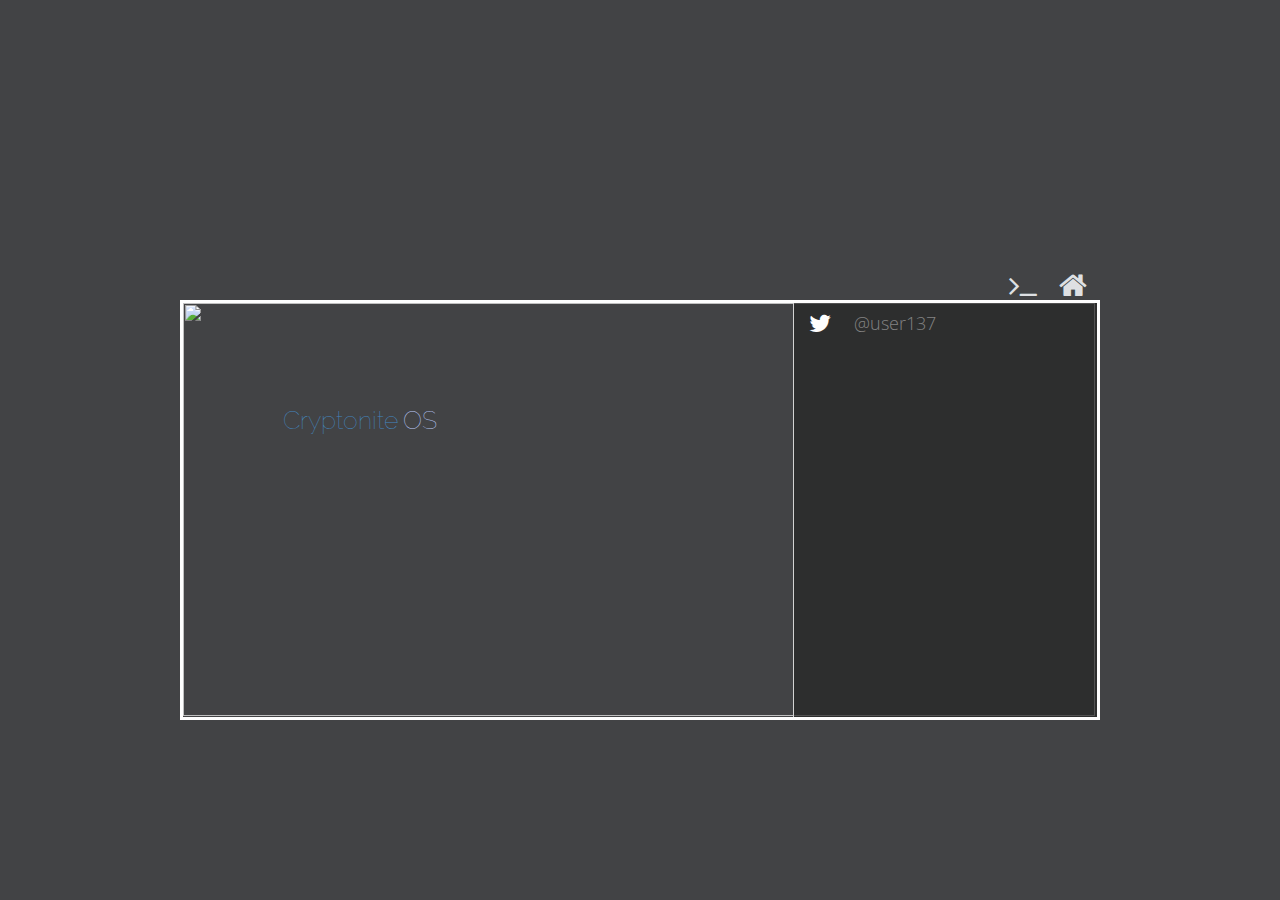
==== Puzzle9Web/index.html @ 6dd34488 "trade, mine, cloudawesome all functional" ====
<!DOCTYPE html>
<html>
<head>
    <meta http-equiv="Content-type" content="text/html; charset=utf-8">

    <!-- Font Stuff -->
    <!--Google Fonts: all needed-->
    <link href='https://fonts.googleapis.com/css?family=Raleway:400,100|Source+Code+Pro|Lato|Open+Sans' rel='stylesheet' type='text/css'>

    <!--&lt;!&ndash;Bootstrap &ndash;&gt;-->

    <!--<script src="http://maxcdn.bootstrapcdn.com/bootstrap/3.3.5/js/bootstrap.min.js"></script>-->


    <!-- General CSS -->

        <!--Font Awesome & Bootstrap-->

    <link rel="stylesheet" href="css/bootstrap.min.css" type="text/css" media="screen" charset="utf-8">
    <link rel="stylesheet" href="css/font-awesome.css" type="text/css" media="screen" charset="utf-8">



    <!--Project Defined-->
    <link rel="stylesheet" href="css/styles.css" type="text/css" media="screen" charset="utf-8">
    <link rel="stylesheet" href="css/buttons.css" type="text/css" media="screen" charset="utf-8">
    <link rel="stylesheet" href="css/nv.d3.css" type="text/css" media="screen" charset="utf-8">



    <title>Puzzle9</title>





    <!--This sets the baseUrl to the "js" directory, and
    loads a script that will have a module ID of 'main'-->
    <script data-main="js/app.js" src="js/require.js"></script>



</head>
<body>
</body>


</html>
---- Puzzle9Web/css/styles.css ----
#color_finder{

    color: #572c94;

}

body {

    /*background: url(../images/blue-bird_back.jpeg) no-repeat center top;*/
    -webkit-background-size: cover;
    -moz-background-size: cover;
    -o-background-size: cover;
    background-size: 100%;
    width:100%;
    display:table;
    /*background-color: #198d67;*/
    background-color: #424345;
}

/*#background{*/
    /*width: 1920px;*/
    /*height: 1200px;*/
    /*background: url(../images/blue-bird_back.jpeg);*/
/*}*/

#title_circle{

    height:600px;
    width:600px;
    margin: 0 auto;
    font-size: 100px;
    font-family: 'Raleway', sans-serif;
    font-weight:100;
}


#start_button{

    height:200px;
    width:200px;
    margin: 0 auto;
    font-size:18px;
    font-family: 'Raleway', sans-serif;
    font-weight:100;
    cursor:pointer;

}

#game_wrapper {

    font-family: sans-serif;
    position: relative;
    width: 920px;
    height: 720px;
    margin-left: auto;
    margin-right: auto;
    /*border: 1px solid black;*/
}

/*#start_screen {*/

    /*font-family: sans-serif;*/
    /*position: relative;*/
    /*width: 920px;*/
    /*height: 720px;*/
    /*margin-left: auto;*/
    /*margin-right: auto;*/


/*}*/

#menu {

    height:20px;
    background-color:grey;


}


#inventory {

    position:relative;
    height:265px;
    width:920px;
    /*border:1px solid black;*/

    /*border: 1px solid black;*/


}

.inventory_box {

    float:left;
    /*border: 2px solid rgb(0, 0, 0);*/
    color:white;
    height:30px;
    width:144px;
    margin-left:8px;
    margin-top:7px;
    font-size:16px;
    /*border: 1px solid black;*/


}

.on {

    /*border: 2px solid black;*/
    background-color: rgb(250, 69, 76);
    float:left;
    border:1px solid white;


}


.item_name{

    text-align:center;
    position:relative;
    padding-left: 5px;
    padding-right: 5px;
    margin-top:4px;
    border-right:1px solid white;
    float:left;


}

.item_value {

    text-align:right;
    position:relative;
    padding-right: 5px;
    margin-top:4px;
    float:right;


}



/*#inventory_graphic{*/

    /*position:absolute;*/
    /*bottom:50px;*/
    /*left:100px;*/
    /*font-size: 80px;*/

/*}*/

/*.fa-barcode{*/

    /*color:rgba(249, 178, 104, 1);*/


/*}*/

#inventory_menu{

    position:relative;
    float:left;
    min-width:466px;
    height:35px;
    /*border:1px solid black;*/

}

#money_panel {

    position:relative;
    height:35px;
    width:144px;
    float:left;
    margin-left: 8px;
    height:30px;



}

.money_panel {
    background:white;
    border: 1px solid #d1d1d1;
}


.ticker{

    position:relative;
    color: black;
    font-size:12px;
    float:right;
    margin-top:0px;
    margin-left:0px;
    /*margin-right:5px;*/
    /*margin-left:5px;*/
    /*background-color:white;*/
    /*border-radius: 5px;*/
    padding-left: 5px;
    padding-right:5px;
    padding-top:7px;
    padding-bottom:3px;




}


#ticker_name{

    float:left;

}

#ticker_price {
    float:left;
}



#control_panel{

    position:relative;
    height:35px;
    width:300px;
    float:left;
    /*border: 1px solid black;*/

}

#home_screen{

    position:relative;
    float:left;
    height:420px;
    width:920px;
    /*background:url(../images/blue-bird_back.jpeg);*/
    /*object-fit: contain;*/

    border: 3px solid rgb(254, 254, 254);

}

#homescreen_image{

    position:absolute;
    object-fit: cover;
    height:413px;
    width:912px;

}


#rainmeter_div{

    position:relative;
    float:left;
    height:420px;
    width:610px;
    /*background: rgba(249, 178, 104, 1);*/
    font-family: 'Raleway', sans-sarif;
    font-weight: 100;
}

#os_text1 {


    margin-left:50px;
    font-size: 25px;
    width:100px;
    float:left;
    position:relative;
    color: #4488c0;

}

#os_text2{


    font-size:25px;
    width:40px;
    float:left;
    position:relative;
    margin-left:20px;
    color: #bccbf9;

}


#payment_widget{

    color:white;
    position:absolute;
    top:60px;
    left:20px;
    /*border: 1px solid white;*/
    padding-top:10px;
    padding-right:10px;
    padding-left:10px;
    padding-bottom:10px;
    width:200px;


}

#os_label{

    position:absolute;
    top:100px;
    left:50px;

}

.progress{

    width:80px;
    height:10px;

}

.progress-bar{

    background-color: #584d6f;

}

#payment_button{


    width:60px;
    background-color: rgba(255, 255, 255, 1);
    color: #fe3e46;
    border-radius: 3px;
    text-align: center;
    cursor: pointer;

}

/* control window stuff */

#terminal_div{

    position:absolute;
    top:5px;
    left:5px;
    /*background-color: white;*/
    height:400px;
    width:600px;
    /*border-radius:20px;*/


}


#terminal_head{

    height:25px;
    background-color:rgb(209, 209, 209);
    border-top-left-radius: 10px;
    border-top-right-radius: 10px;
    color:darkslategrey;
    text-align: center;

}

#terminal_body{

    background-color: #424345;
    color:white;
    border:2px solid rgb(209, 209, 209);
    height:375px;
    border-bottom-left-radius: 10px;
    border-bottom-right-radius: 10px;
}


#terminal_display{

    height:325px;
    padding-left:10px;
}


/* rain meter stuff */

/*#rm_date_div{*/

    /*position:absolute;*/
    /*width:300px;*/
    /*height:100px;*/
    /*left:20px;*/
    /*top:50px;*/

/*}*/

#terminal_input{

    /*font-family: sans-serif;*/
    /*font-size: 18px;*/




}



input:-webkit-autofill { -webkit-box-shadow:0 0 0 500px white inset; }

#command_line_user{

    margin-top:2px;
    margin-right:5px;
    position:relative;
    float:left;
    padding-left:10px;



}

input[type="text"] {
    display: block;
    margin: 0;
    width: 50%;
    /*font-family: sans-serif;*/
    /*font-size: 12px;*/
    appearance: none;
    border:0;
    box-shadow: none;
    border-radius: none;
    float:left;


}

#user_input{


    background-color: #424345;
}

input[type="text"]:focus {
    outline-width: 0;
}

/* ewallet stuff */

#ewallet_div{

    position:absolute;
    top:5px;
    left:5px;
    /*background-color: #c3d4df;*/
    background-color: #fb7a33;
    height:400px;
    width:600px;
    border: 2px solid white;
    /*border-radius:20px;*/


}

#wallet_header{

    height:80px;


}

.wallet_style{

    color:white;
    font-family: 'Open Sans', sans-serif;
    font-size: 30px;


}

#wallet_title {

    margin-left: 20px;
    position:relative;
    float:left;

}

#wallet_menu {
    position:relative;
    float:right;
    margin-right:20px;
}

.wallet_menu {

    color: #ffffff;
    font-size:15px;
    display:inline;
    margin-left:20px;
    cursor: pointer;


}

.wallet_menu:hover {

    color: #628060;

}

#bitstachio_landing{

    color:white;
    text-align:center;

}

.fa_landing{

    margin-left:20px;
    marging-right:20px;

}

#mine {

    /*height:50px;*/
    width:500px;
    margin-left:auto;
    margin-right:auto;
    /*border-top: 1px solid white;*/
}

.btn_my {

    padding: 10px 20px 10px 20px;
    width:120px;
    text-align: center;
    border-radius: 5px;



}

.fa-server {

    margin-left:20px;
    margin-right:5px;
    color:white;
    font-size:30px;


}

#mine_button {

    position: relative;
    margin-left: auto;
    margin-right: auto;
    display:block;
    color:grey;
    font-size:15px;
    margin-top:25px;
    width:50px;
    cursor:pointer;



}

#mine_button:hover{

    color:white;


}


#line_div{

    margin-top:10px;
    font-size:12px;
    color: #ffffff;
    min-height: 20px;
    width:300px;
    margin-left: 150px;




}

.mine_server {

    margin-top:10px;
    font-size:12px;
    color: #ffffff;
    min-height: 20px;
    width:300px;
    margin-left: 150px;


}


#trade {

    /*height:100px;*/
    /*border-bottom: 1px solid white;*/
}

#transact_div {

    height:50px;
    font-size:15px;
    margin-top:20px;


}





.switch{

    position:relative;
    float:left;
    margin-left:10px;

}

#btc_input_div{

    /*background-color:white;*/
    border: 1px solid #646464;
    min-height:35px;
    width:170px;
    position:relative;
    float:left;
    background-color: white;


}

#btc_input_icon {

    background-color: #cacaca;
    text-align:center;
    width:32px;
    font-size:15px;
    border-radius: 3px;
    padding: 2px 2px 2px 2px;
    position:relative;
    float:left;
    margin-left:3px;
    margin-top:3px;

}




#btc_amt{


    margin-top:5px;
    margin-left:5px;
    width:110px;
    font-size:15px;
    color:grey;
    position:relative;
    float:left;
    diplay:inline;



}

#btc_amt:focus{

    outline: none;

}

.conversion_rate{

    color: #000000;
    font-size:18px;
    margin-top:5px;
    display:inline;
    position:relative;
    float:left;
    margin-left:10px;

}

#at_div{

    position:relative;
    float:left;
    margin-left:10px;

}

.conversion_rate p {

    display: inline;
    /*margin-left:10px;*/


}

#usd_value{

    position:relative;
    float:left;
    display:inline;
    color: #000000;
    font-weight: bold;
    min-width: 5px;
    margin-left:10px;
    margin-right:10px;


}

#money_amt{

    width:100px;
    margin-top:15px;
    font-size:15px;
}

#trade_submit_btn{

    position:relative;
    float:right;
    font-size:18px;
    width:80px;
    padding: 5px 10px 5px 10px;
    margin-right:15px;
    color:white;
    border:1px solid white;

}


#trade_submit_btn:hover{

    background-color: white;
    color:#c3d4df;

}


#chart {


    border:1px solid black;



}

/*Store Stuff*/

#store_div{

    position:absolute;
    top:5px;
    left:5px;
    background-color: #d8d8d8;
    height:400px;
    width:600px;
    border: 2px solid white;
    /*border-radius:20px;*/


}


.store_style{

    /*color:white;*/
    font-family: 'Open Sans', sans-serif;
    font-size: 15px;


}

#store_title {

    margin-left: 20px;
    color:black;
    margin-top:10px;

}

#store_address {
    margin-top:15px;
    margin-left:15px;
    position:relative;
    float:left;
    width:400px;

}

.bookmark_container{

    width:200px;

}


#torque_address_input{

    height:20px;
    width:400px;
    font-size:12px;

}

#store_menu{

    position:relative;
    float:left;
    width:100px;
    height:20px;
    margin-top:12px;

}

.store_menu {

    color:grey;
    font-size:15px;
    display:inline;
    margin-left:20px;
    cursor: pointer;


}

#store_top{

    position:relative;
    height:80px;

}

.store_menu:hover {

    color:white;

}

#store_content_area{

    position:relative;
    width:598px;
    height:306px;
    background-color:white;

}


.item_icons{

    color:black;
    font-size:20px;
    margin-right:17px;
}

.server_name{

    border-top:1px solid #375156;
}

#ca_header{


    color:orangered;
    text-align: center;
    font-size:40px;
    align-content: center;




}

#ca_item_showcase{

    height:180px;
    font-size: 10px;
    width:180px;
    position:relative;
    float:left;
    color: #9aa8b3;
    margin-left:40px;
    margin-top:20px;
    text-align: center;
}

#ca_server_container{

    margin-left:30px;
    height:230px;
    width:335px;
    position:relative;
    float:left;

}

#fa-cloud-download {

    width:50px;


}



#ca_tag {

    font-size: 20px;
    color:grey;

}

.item_container{

    margin-top:20px;
    width:100px;
    text-align: center;
    position:relative;
    float:left;

}



.spinner_elements{

    display:inline;

}


.item_number{


    padding-left: 10px;
    padding-right: 10px;

}

#rm_weather_div{

    position:absolute;
    width:200px;
    height:50px;
    left:10px;
    bottom:0px;
    border: 1px solid rgba(249, 178, 104, 1);
    color:rgba(249, 178, 104, 1);
    visibility:hidden;




}

#rm_day {

    position:absolute;
    color: rgb(255, 255, 255);
    font-size: 70px;
    top:100px;
    left:70px;
    width:100px;



}

#rm_date {

    position:absolute;
    color: rgb(255, 255, 255);
    font-size: 200px;
    font-weight: 700;
    width:100px;
    bottom:25px;
    left:150px;




}

#cloud_icon{

    position:absolute;
    left:50px;
    top:10px;
    /*color:white;*/
    font-size: 80px;

}

#rm_temp{

    position:absolute;
    left:180px;

    font-size: 40px;


}


/* money panel stuff */

.money_icons{

    width:50px;
    text-align: center;
    float:left;
}

.fa-btc{

   font-size: 30px;


}

.fa-usd{

    font-size: 30px;
    color: rgba(249, 241, 255,0.8);

}

#btc_value{

    width:80px;
    text-align: right;
    float:left;

}

/*#usd_value{*/

    /*width:80px;*/
    /*text-align: right;*/
    /*float:left;*/

/*}*/

.money_values{

    font-size: 30px;
    color: rgba(208, 200, 214, 0.80);

}

/* control panel stuff*/

.control_icons {

    width:50px;
    text-align: center;
    float:right;
    color: #dee0e3;
    font-size: 30px;
    cursor: pointer;

}

.fa-home {

    font-size: 30px;
    /*color: rgb(78, 78, 78);*/


}

.fa-terminal {

    font-size: 30px;
    /*color: rgb(78, 78, 78);*/


}

.fa-university {

    font-size: 30px;
    /*color: rgb(78, 78, 78);*/


}

/* feed stuff */

#feed_div{

    position:relative;
    float:left;
    width:304px;
    height:414px;
    background-color: rgba(37, 37, 37, 0.70);
    /*border-left: 3px solid rgb(255, 255, 255);*/
    /*background-color: rgba(13, 46, 63, 0.60);*/
    font-family: 'Open Sans', sans-serif;
    border-left:1px solid lightgrey;
    /*font-family: Arial;*/


}

/*.fa-rss-square{*/

    /*font-size: 50px;*/
    /*width:60px;*/
    /*height:60px;*/
    /*float:left;*/
    /*margin-top:3px;*/
    /*margin-left:15px;*/
    /*margin-top:7px;*/
    /*color: rgb(255, 255, 255);*/


/*}*/




#feed_header {

    font-size:18px;
    color:white;
    height:40px;
    /*margin-top:10px;*/
    /*background-color: rgb(255, 255, 255);*/
    /*border: 3px solid rgb(209, 209, 209);*/
    /*border-top: 10px solid rgba(249, 178, 104, 1);*/
    /*margin-left: 10px;*/
    /*background-color:rgba(249, 178, 104, 1);*/
    padding-left:15px;
    padding-top:8px;


}

.fa-twitter{

    font-size:24px;
    color: #fefefe;
    position:relative;
    float:left;
    width:30px;

}


#feed_title1{

    position:relative;
    float:left;
    width:70px;
    height:30px;
    font-weight: 100;
    margin-left:15px;
    color: #838383;


}

/*#feed_title2{*/

    /*width:90px;*/
    /*height:40px;*/
    /*font-weight: 200;*/
    /*color: #ffffff;*/
    /*float:left;*/
    /*margin-top:15px;*/
    /*position:relative;*/
    /*float:left*/
/*}*/



#feed_content {

    font-size:14px;
    color: #fefefe;
    margin-top:10px;
    margin-left: 15px;
    /*background-color:rgba(249, 178, 104, 1);;*/
    overflow: hidden;

}

.handle {

    display:inline;
    color: #dadada;

}

.tweet_content {

    display:inline;


}

.notifications {

    margin-bottom: 10px;
    min-height:0px;

}

#notifyGradient {
    position: absolute;
    top: 0px;
    left: 0px;
    height: 100%;
    width: 100%;
    /*background-color: white;*/
    /*background: -webkit-linear-gradient(*/
            /*rgba(255, 255, 255, 0) 0%, rgba(255, 255, 255, 1) 100%*/
    /*);*/
    /*background: linear-gradient(*/
            /*rgba(255, 255, 255, 0) 0%, rgba(255, 255, 255, 1) 100%*/
    /*);*/
    /*filter: alpha(*/
            /*Opacity=0, FinishOpacity=100, Style=1, StartX=0, StartY=0, FinishX=0, FinishY=500*/
    /*);*/
}
---- Puzzle9Web/css/buttons.css ----
/* TOGGLE BUTTONS */



/* ============================================================
  COMMON
============================================================ */
.cmn-toggle {
    position: absolute;
    margin-left: -9999px;
    visibility: hidden;
}
.cmn-toggle + label {
    display: block;
    position: relative;
    cursor: pointer;
    outline: none;
    -webkit-user-select: none;
    -moz-user-select: none;
    -ms-user-select: none;
    user-select: none;
}


/* ============================================================
  SWITCH 3 - YES NO
============================================================ */
input.cmn-toggle-yes-no + label {
    padding: 2px;
    width: 120px;
    height: 35px;
}
input.cmn-toggle-yes-no + label:before, input.cmn-toggle-yes-no + label:after {
    display: block;
    position: absolute;
    top: 0;
    left: 0;
    bottom: 0;
    right: 0;
    color: #fff;
    font-family: "Open Sans",sans-serif;
    font-size: 18px;
    text-align: center;
    line-height: 35px;
}
input.cmn-toggle-yes-no + label:before {
    /*background-color: #dddddd;*/
    content: attr(data-off);
    -webkit-transition: -webkit-transform 0.5s;
    -moz-transition: -moz-transform 0.5s;
    -o-transition: -o-transform 0.5s;
    transition: transform 0.5s;
    -webkit-backface-visibility: hidden;
    -moz-backface-visibility: hidden;
    -ms-backface-visibility: hidden;
    -o-backface-visibility: hidden;
    backface-visibility: hidden;
}
input.cmn-toggle-yes-no + label:after {
    /*background-color: #8ce196;*/
    content: attr(data-on);
    -webkit-transition: -webkit-transform 0.5s;
    -moz-transition: -moz-transform 0.5s;
    -o-transition: -o-transform 0.5s;
    transition: transform 0.5s;
    -webkit-transform: rotateY(180deg);
    -moz-transform: rotateY(180deg);
    -ms-transform: rotateY(180deg);
    -o-transform: rotateY(180deg);
    transform: rotateY(180deg);
    -webkit-backface-visibility: hidden;
    -moz-backface-visibility: hidden;
    -ms-backface-visibility: hidden;
    -o-backface-visibility: hidden;
    backface-visibility: hidden;
}
input.cmn-toggle-yes-no:checked + label:before {
    -webkit-transform: rotateY(180deg);
    -moz-transform: rotateY(180deg);
    -ms-transform: rotateY(180deg);
    -o-transform: rotateY(180deg);
    transform: rotateY(180deg);
}
input.cmn-toggle-yes-no:checked + label:after {
    -webkit-transform: rotateY(0);
    -moz-transform: rotateY(0);
    -ms-transform: rotateY(0);
    -o-transform: rotateY(0);
    transform: rotateY(0);
}
---- Puzzle9Web/css/nv.d3.css ----
/* nvd3 version 1.8.1 (https://github.com/novus/nvd3) 2015-06-15 */

svg {
    display: block;
}
html, body,#chart2, svg {
    margin: 0px;
    padding: 0px;
    height: 100%;
    width: 100%;
}

#chart2 {

    position:static;
    height:230px;
    width:600px;

}


.nvd3 .nv-axis {
    pointer-events:none;
    opacity: 1;
}

.nvd3 .nv-axis path {
    fill: none;
    stroke: #000;
    stroke-opacity: .75;
    shape-rendering: crispEdges;
}

.nvd3 .nv-axis path.domain {
    stroke-opacity: .75;
}

.nvd3 .nv-axis.nv-x path.domain {
    stroke-opacity: 0;
}

.nvd3 .nv-axis line {
    fill: none;
    stroke: #e5e5e5;
    shape-rendering: crispEdges;
}

.nvd3 .nv-axis .zero line,
    /*this selector may not be necessary*/ .nvd3 .nv-axis line.zero {
    stroke-opacity: .75;
}

.nvd3 .nv-axis .nv-axisMaxMin text {
    font-weight: bold;
}

.nvd3 .x  .nv-axis .nv-axisMaxMin text,
.nvd3 .x2 .nv-axis .nv-axisMaxMin text,
.nvd3 .x3 .nv-axis .nv-axisMaxMin text {
    text-anchor: middle
}

.nvd3 .nv-axis.nv-disabled {
    opacity: 0;
}

.nvd3 .nv-bars rect {
    fill-opacity: .75;

    transition: fill-opacity 250ms linear;
    -moz-transition: fill-opacity 250ms linear;
    -webkit-transition: fill-opacity 250ms linear;
}

.nvd3 .nv-bars rect.hover {
    fill-opacity: 1;
}

.nvd3 .nv-bars .hover rect {
    fill: lightblue;
}

.nvd3 .nv-bars text {
    fill: rgba(0,0,0,0);
}

.nvd3 .nv-bars .hover text {
    fill: rgba(0,0,0,1);
}

.nvd3 .nv-multibar .nv-groups rect,
.nvd3 .nv-multibarHorizontal .nv-groups rect,
.nvd3 .nv-discretebar .nv-groups rect {
    stroke-opacity: 0;

    transition: fill-opacity 250ms linear;
    -moz-transition: fill-opacity 250ms linear;
    -webkit-transition: fill-opacity 250ms linear;
}

.nvd3 .nv-multibar .nv-groups rect:hover,
.nvd3 .nv-multibarHorizontal .nv-groups rect:hover,
.nvd3 .nv-candlestickBar .nv-ticks rect:hover,
.nvd3 .nv-discretebar .nv-groups rect:hover {
    fill-opacity: 1;
}

.nvd3 .nv-discretebar .nv-groups text,
.nvd3 .nv-multibarHorizontal .nv-groups text {
    font-weight: bold;
    fill: rgba(0,0,0,1);
    stroke: rgba(0,0,0,0);
}

/* boxplot CSS */
.nvd3 .nv-boxplot circle {
  fill-opacity: 0.5;
}

.nvd3 .nv-boxplot circle:hover {
  fill-opacity: 1;
}

.nvd3 .nv-boxplot rect:hover {
  fill-opacity: 1;
}

.nvd3 line.nv-boxplot-median {
  stroke: black;
}

.nv-boxplot-tick:hover {
  stroke-width: 2.5px;
}
/* bullet */
.nvd3.nv-bullet { font: 10px sans-serif; }
.nvd3.nv-bullet .nv-measure { fill-opacity: .8; }
.nvd3.nv-bullet .nv-measure:hover { fill-opacity: 1; }
.nvd3.nv-bullet .nv-marker { stroke: #000; stroke-width: 2px; }
.nvd3.nv-bullet .nv-markerTriangle { stroke: #000; fill: #fff; stroke-width: 1.5px; }
.nvd3.nv-bullet .nv-tick line { stroke: #666; stroke-width: .5px; }
.nvd3.nv-bullet .nv-range.nv-s0 { fill: #eee; }
.nvd3.nv-bullet .nv-range.nv-s1 { fill: #ddd; }
.nvd3.nv-bullet .nv-range.nv-s2 { fill: #ccc; }
.nvd3.nv-bullet .nv-title { font-size: 14px; font-weight: bold; }
.nvd3.nv-bullet .nv-subtitle { fill: #999; }


.nvd3.nv-bullet .nv-range {
    fill: #bababa;
    fill-opacity: .4;
}
.nvd3.nv-bullet .nv-range:hover {
    fill-opacity: .7;
}

.nvd3.nv-candlestickBar .nv-ticks .nv-tick {
    stroke-width: 1px;
}

.nvd3.nv-candlestickBar .nv-ticks .nv-tick.hover {
    stroke-width: 2px;
}

.nvd3.nv-candlestickBar .nv-ticks .nv-tick.positive rect {
    stroke: #2ca02c;
    fill: #2ca02c;
}

.nvd3.nv-candlestickBar .nv-ticks .nv-tick.negative rect {
    stroke: #d62728;
    fill: #d62728;
}

.with-transitions .nv-candlestickBar .nv-ticks .nv-tick {
    transition: stroke-width 250ms linear, stroke-opacity 250ms linear;
    -moz-transition: stroke-width 250ms linear, stroke-opacity 250ms linear;
    -webkit-transition: stroke-width 250ms linear, stroke-opacity 250ms linear;

}

.nvd3.nv-candlestickBar .nv-ticks line {
    stroke: #333;
}


.nvd3 .nv-legend .nv-disabled rect {
    /*fill-opacity: 0;*/
}

.nvd3 .nv-check-box .nv-box {
    fill-opacity:0;
    stroke-width:2;
}

.nvd3 .nv-check-box .nv-check {
    fill-opacity:0;
    stroke-width:4;
}

.nvd3 .nv-series.nv-disabled .nv-check-box .nv-check {
    fill-opacity:0;
    stroke-opacity:0;
}

.nvd3 .nv-controlsWrap .nv-legend .nv-check-box .nv-check {
    opacity: 0;
}

/* line plus bar */
.nvd3.nv-linePlusBar .nv-bar rect {
    fill-opacity: .75;
}

.nvd3.nv-linePlusBar .nv-bar rect:hover {
    fill-opacity: 1;
}
.nvd3 .nv-groups path.nv-line {
    fill: none;
}

.nvd3 .nv-groups path.nv-area {
    stroke: none;
}

.nvd3.nv-line .nvd3.nv-scatter .nv-groups .nv-point {
    fill-opacity: 0;
    stroke-opacity: 0;
}

.nvd3.nv-scatter.nv-single-point .nv-groups .nv-point {
    fill-opacity: .5 !important;
    stroke-opacity: .5 !important;
}


.with-transitions .nvd3 .nv-groups .nv-point {
    transition: stroke-width 250ms linear, stroke-opacity 250ms linear;
    -moz-transition: stroke-width 250ms linear, stroke-opacity 250ms linear;
    -webkit-transition: stroke-width 250ms linear, stroke-opacity 250ms linear;

}

.nvd3.nv-scatter .nv-groups .nv-point.hover,
.nvd3 .nv-groups .nv-point.hover {
    stroke-width: 7px;
    fill-opacity: .95 !important;
    stroke-opacity: .95 !important;
}


.nvd3 .nv-point-paths path {
    stroke: #aaa;
    stroke-opacity: 0;
    fill: #eee;
    fill-opacity: 0;
}



.nvd3 .nv-indexLine {
    cursor: ew-resize;
}

/********************
 * SVG CSS
 */

/********************
  Default CSS for an svg element nvd3 used
*/
svg.nvd3-svg {
    -webkit-touch-callout: none;
    -webkit-user-select: none;
    -khtml-user-select: none;
    -ms-user-select: none;
    -moz-user-select: none;
    user-select: none;
    display: block;
    width:100%;
    height:100%;
}

/********************
  Box shadow and border radius styling
*/
.nvtooltip.with-3d-shadow, .with-3d-shadow .nvtooltip {
    -moz-box-shadow: 0 5px 10px rgba(0,0,0,.2);
    -webkit-box-shadow: 0 5px 10px rgba(0,0,0,.2);
    box-shadow: 0 5px 10px rgba(0,0,0,.2);

    -webkit-border-radius: 5px;
    -moz-border-radius: 5px;
    border-radius: 5px;
}


.nvd3 text {
    font: normal 12px Arial;
}

.nvd3 .title {
    font: bold 14px Arial;
}

.nvd3 .nv-background {
    fill: white;
    fill-opacity: 0;
}

.nvd3.nv-noData {
    font-size: 18px;
    font-weight: bold;
}


/**********
*  Brush
*/

.nv-brush .extent {
    fill-opacity: .125;
    shape-rendering: crispEdges;
}

.nv-brush .resize path {
    fill: #eee;
    stroke: #666;
}


/**********
*  Legend
*/

.nvd3 .nv-legend .nv-series {
    cursor: pointer;
}

.nvd3 .nv-legend .nv-disabled circle {
    fill-opacity: 0;
}

/* focus */
.nvd3 .nv-brush .extent {
    fill-opacity: 0 !important;
}

.nvd3 .nv-brushBackground rect {
    stroke: #000;
    stroke-width: .4;
    fill: #fff;
    fill-opacity: .7;
}


.nvd3.nv-ohlcBar .nv-ticks .nv-tick {
    stroke-width: 1px;
}

.nvd3.nv-ohlcBar .nv-ticks .nv-tick.hover {
    stroke-width: 2px;
}

.nvd3.nv-ohlcBar .nv-ticks .nv-tick.positive {
    stroke: #2ca02c;
}

.nvd3.nv-ohlcBar .nv-ticks .nv-tick.negative {
    stroke: #d62728;
}


.nvd3 .background path {
    fill: none;
    stroke: #EEE;
    stroke-opacity: .4;
    shape-rendering: crispEdges;
}

.nvd3 .foreground path {
    fill: none;
    stroke-opacity: .7;
}

.nvd3 .nv-parallelCoordinates-brush .extent 
{
    fill: #fff;
    fill-opacity: .6;
    stroke: gray;
    shape-rendering: crispEdges;
}

.nvd3 .nv-parallelCoordinates .hover  {
    fill-opacity: 1;
	stroke-width: 3px;
}


.nvd3 .missingValuesline line {
  fill: none;
  stroke: black;
  stroke-width: 1;
  stroke-opacity: 1;
  stroke-dasharray: 5, 5; 
}
.nvd3.nv-pie path {
    stroke-opacity: 0;
    transition: fill-opacity 250ms linear, stroke-width 250ms linear, stroke-opacity 250ms linear;
    -moz-transition: fill-opacity 250ms linear, stroke-width 250ms linear, stroke-opacity 250ms linear;
    -webkit-transition: fill-opacity 250ms linear, stroke-width 250ms linear, stroke-opacity 250ms linear;

}

.nvd3.nv-pie .nv-pie-title {
    font-size: 24px;
    fill: rgba(19, 196, 249, 0.59);
}

.nvd3.nv-pie .nv-slice text {
    stroke: #000;
    stroke-width: 0;
}

.nvd3.nv-pie path {
    stroke: #fff;
    stroke-width: 1px;
    stroke-opacity: 1;
}

.nvd3.nv-pie .hover path {
    fill-opacity: .7;
}
.nvd3.nv-pie .nv-label {
    pointer-events: none;
}
.nvd3.nv-pie .nv-label rect {
    fill-opacity: 0;
    stroke-opacity: 0;
}

/* scatter */
.nvd3 .nv-groups .nv-point.hover {
    stroke-width: 20px;
    stroke-opacity: .5;
}

.nvd3 .nv-scatter .nv-point.hover {
    fill-opacity: 1;
}
.nv-noninteractive {
    pointer-events: none;
}

.nv-distx, .nv-disty {
    pointer-events: none;
}

/* sparkline */
.nvd3.nv-sparkline path {
    fill: none;
}

.nvd3.nv-sparklineplus g.nv-hoverValue {
    pointer-events: none;
}

.nvd3.nv-sparklineplus .nv-hoverValue line {
    stroke: #333;
    stroke-width: 1.5px;
}

.nvd3.nv-sparklineplus,
.nvd3.nv-sparklineplus g {
    pointer-events: all;
}

.nvd3 .nv-hoverArea {
    fill-opacity: 0;
    stroke-opacity: 0;
}

.nvd3.nv-sparklineplus .nv-xValue,
.nvd3.nv-sparklineplus .nv-yValue {
    stroke-width: 0;
    font-size: .9em;
    font-weight: normal;
}

.nvd3.nv-sparklineplus .nv-yValue {
    stroke: #f66;
}

.nvd3.nv-sparklineplus .nv-maxValue {
    stroke: #2ca02c;
    fill: #2ca02c;
}

.nvd3.nv-sparklineplus .nv-minValue {
    stroke: #d62728;
    fill: #d62728;
}

.nvd3.nv-sparklineplus .nv-currentValue {
    font-weight: bold;
    font-size: 1.1em;
}
/* stacked area */
.nvd3.nv-stackedarea path.nv-area {
    fill-opacity: .7;
    stroke-opacity: 0;
    transition: fill-opacity 250ms linear, stroke-opacity 250ms linear;
    -moz-transition: fill-opacity 250ms linear, stroke-opacity 250ms linear;
    -webkit-transition: fill-opacity 250ms linear, stroke-opacity 250ms linear;
}

.nvd3.nv-stackedarea path.nv-area.hover {
    fill-opacity: .9;
}


.nvd3.nv-stackedarea .nv-groups .nv-point {
    stroke-opacity: 0;
    fill-opacity: 0;
}


.nvtooltip {
    position: absolute;
    background-color: rgba(255,255,255,1.0);
    color: rgba(0,0,0,1.0);
    padding: 1px;
    border: 1px solid rgba(0,0,0,.2);
    z-index: 10000;
    display: block;

    font-family: Arial;
    font-size: 13px;
    text-align: left;
    pointer-events: none;

    white-space: nowrap;

    -webkit-touch-callout: none;
    -webkit-user-select: none;
    -khtml-user-select: none;
    -moz-user-select: none;
    -ms-user-select: none;
    user-select: none;
}

.nvtooltip {
    background: rgba(255,255,255, 0.8);
    border: 1px solid rgba(0,0,0,0.5);
    border-radius: 4px;
}

/*Give tooltips that old fade in transition by
    putting a "with-transitions" class on the container div.
*/
.nvtooltip.with-transitions, .with-transitions .nvtooltip {
    transition: opacity 50ms linear;
    -moz-transition: opacity 50ms linear;
    -webkit-transition: opacity 50ms linear;

    transition-delay: 200ms;
    -moz-transition-delay: 200ms;
    -webkit-transition-delay: 200ms;
}

.nvtooltip.x-nvtooltip,
.nvtooltip.y-nvtooltip {
    padding: 8px;
}

.nvtooltip h3 {
    margin: 0;
    padding: 4px 14px;
    line-height: 18px;
    font-weight: normal;
    background-color: rgba(247,247,247,0.75);
    color: rgba(0,0,0,1.0);
    text-align: center;

    border-bottom: 1px solid #ebebeb;

    -webkit-border-radius: 5px 5px 0 0;
    -moz-border-radius: 5px 5px 0 0;
    border-radius: 5px 5px 0 0;
}

.nvtooltip p {
    margin: 0;
    padding: 5px 14px;
    text-align: center;
}

.nvtooltip span {
    display: inline-block;
    margin: 2px 0;
}

.nvtooltip table {
    margin: 6px;
    border-spacing:0;
}


.nvtooltip table td {
    padding: 2px 9px 2px 0;
    vertical-align: middle;
}

.nvtooltip table td.key {
    font-weight:normal;
}
.nvtooltip table td.value {
    text-align: right;
    font-weight: bold;
}

.nvtooltip table tr.highlight td {
    padding: 1px 9px 1px 0;
    border-bottom-style: solid;
    border-bottom-width: 1px;
    border-top-style: solid;
    border-top-width: 1px;
}

.nvtooltip table td.legend-color-guide div {
    width: 8px;
    height: 8px;
    vertical-align: middle;
}

.nvtooltip table td.legend-color-guide div {
    width: 12px;
    height: 12px;
    border: 1px solid #999;
}

.nvtooltip .footer {
    padding: 3px;
    text-align: center;
}

.nvtooltip-pending-removal {
    pointer-events: none;
    display: none;
}


/****
Interactive Layer
*/
.nvd3 .nv-interactiveGuideLine {
    pointer-events:none;
}
.nvd3 line.nv-guideline {
    stroke: #ccc;
}
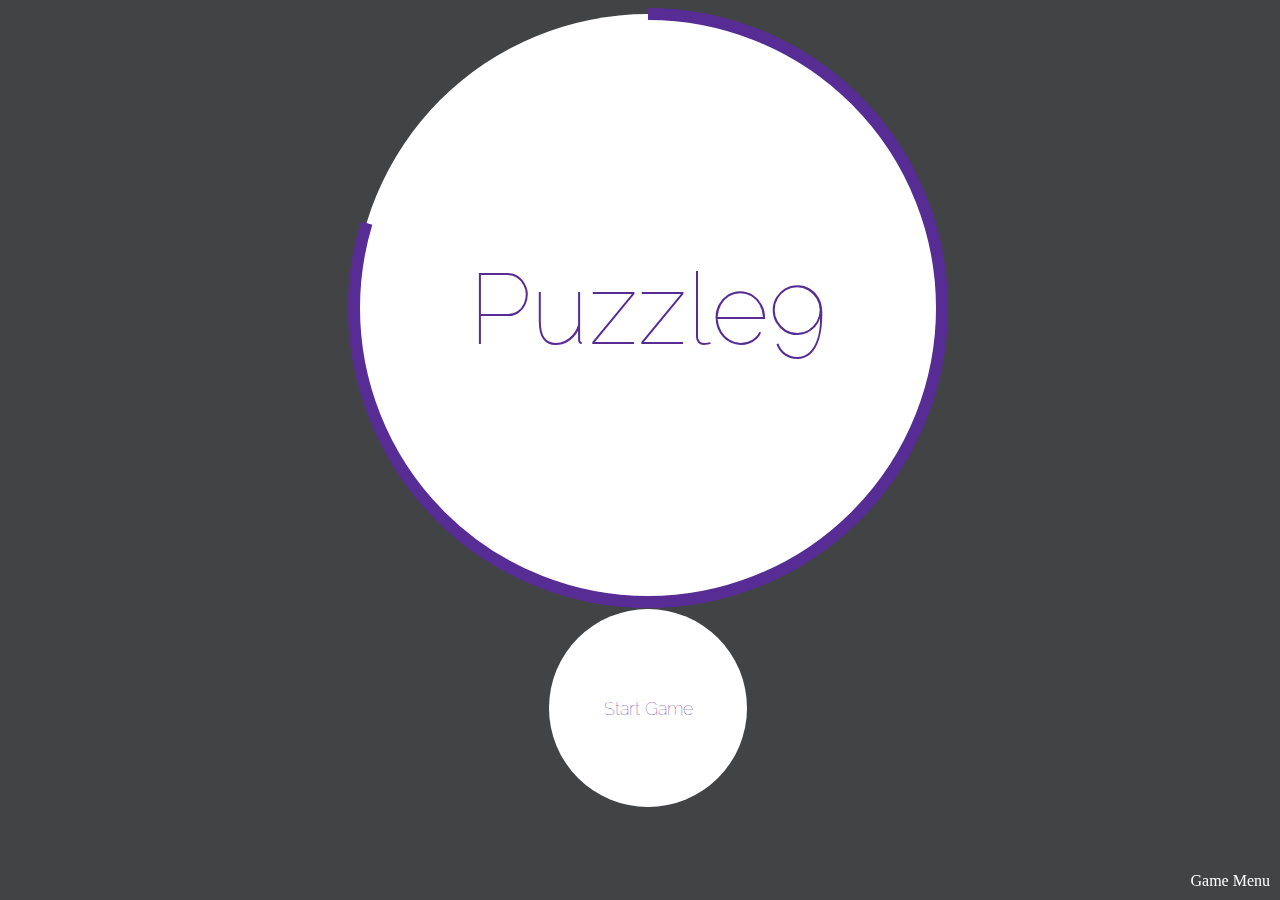
==== commit f40f4cdb: "reorganized and set up marionette, backbone, underscore and hbs (require plugin) libs; got start scr" ====
--- a/Puzzle9Web/index.html
+++ b/Puzzle9Web/index.html
@@ -7,30 +7,24 @@
     <!--Google Fonts: all needed-->
     <link href='https://fonts.googleapis.com/css?family=Raleway:400,100|Source+Code+Pro|Lato|Open+Sans' rel='stylesheet' type='text/css'>
 
-    <!--&lt;!&ndash;Bootstrap &ndash;&gt;-->
-
-    <!--<script src="http://maxcdn.bootstrapcdn.com/bootstrap/3.3.5/js/bootstrap.min.js"></script>-->
-
 
     <!-- General CSS -->
 
         <!--Font Awesome & Bootstrap-->
 
-    <link rel="stylesheet" href="css/bootstrap.min.css" type="text/css" media="screen" charset="utf-8">
-    <link rel="stylesheet" href="css/font-awesome.css" type="text/css" media="screen" charset="utf-8">
+    <!--<link rel="stylesheet" href="css/bootstrap.min.css" type="text/css" media="screen" charset="utf-8">-->
+    <!--<link rel="stylesheet" href="css/font-awesome.css" type="text/css" media="screen" charset="utf-8">-->
 
 
 
     <!--Project Defined-->
-    <link rel="stylesheet" href="css/styles.css" type="text/css" media="screen" charset="utf-8">
-    <link rel="stylesheet" href="css/buttons.css" type="text/css" media="screen" charset="utf-8">
-    <link rel="stylesheet" href="css/nv.d3.css" type="text/css" media="screen" charset="utf-8">
+    <link rel="stylesheet" href="css/meta_styles.css" type="text/css" media="screen" charset="utf-8">
+    <!--<link rel="stylesheet" href="css/buttons.css" type="text/css" media="screen" charset="utf-8">-->
+    <!--<link rel="stylesheet" href="css/nv.d3.css" type="text/css" media="screen" charset="utf-8">-->
 
 
 
     <title>Puzzle9</title>
-
-
 
 
 
@@ -42,7 +36,9 @@
 
 </head>
 <body>
+
+<div id="main"></div>
+<div id="game_menu"></div>
+
 </body>
-
-
 </html>--- a/Puzzle9Web/css/meta_styles.css
+++ b/Puzzle9Web/css/meta_styles.css
@@ -0,0 +1,63 @@
+#color_finder{
+
+    color: #572c94;
+
+}
+
+/* META Styles: Body, game_wrapper, game_menu and start screen - stuff that's 'meta' to the game's desktop environment  */
+
+body {
+    -webkit-background-size: cover;
+    -moz-background-size: cover;
+    -o-background-size: cover;
+    background-size: 100%;
+    width:100%;
+    display:table;
+    background-color: #424345;
+}
+
+
+#title_circle{
+
+    height:600px;
+    width:600px;
+    margin: 0 auto;
+    font-size: 100px;
+    font-family: 'Raleway', sans-serif;
+    font-weight:100;
+}
+
+
+#start_button{
+
+    height:200px;
+    width:200px;
+    margin: 0 auto;
+    font-size:18px;
+    font-family: 'Raleway', sans-serif;
+    font-weight:100;
+    cursor:pointer;
+
+}
+
+
+#game_menu {
+
+    position:fixed;
+    right:10px;
+    bottom:10px;
+    color:white;
+
+}
+
+
+#game_wrapper {
+
+    font-family: sans-serif;
+    position: relative;
+    width: 920px;
+    height: 720px;
+    margin-left: auto;
+    margin-right: auto;
+    /*border: 1px solid black;*/
+}
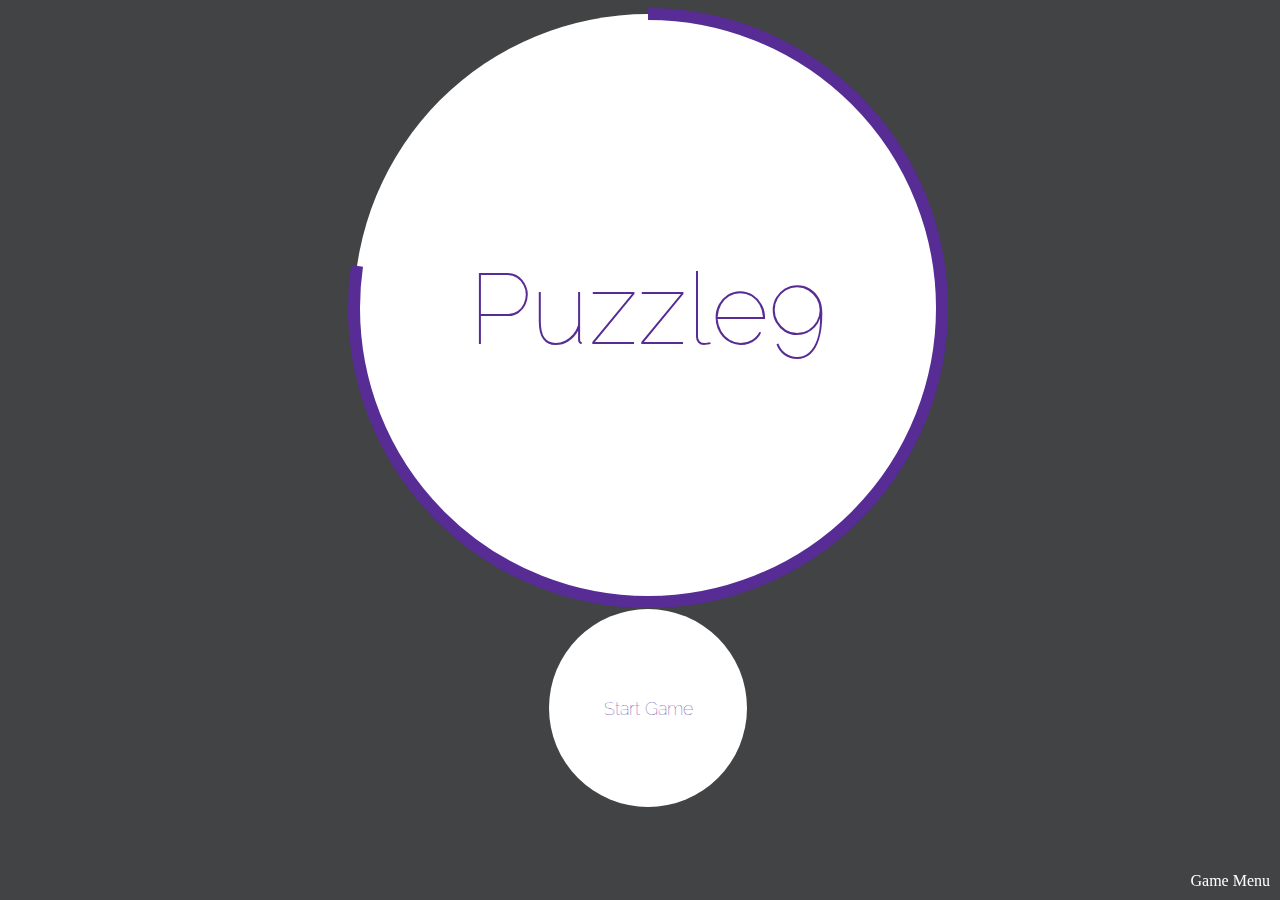
==== commit f7fd37e8: "oslayout w/template files" ====
--- a/Puzzle9Web/index.html
+++ b/Puzzle9Web/index.html
@@ -19,6 +19,7 @@
 
     <!--Project Defined-->
     <link rel="stylesheet" href="css/meta_styles.css" type="text/css" media="screen" charset="utf-8">
+    <link rel="stylesheet" href="css/oslayout_styles.css" type="text/css" media="screen" charset="utf-8">
     <!--<link rel="stylesheet" href="css/buttons.css" type="text/css" media="screen" charset="utf-8">-->
     <!--<link rel="stylesheet" href="css/nv.d3.css" type="text/css" media="screen" charset="utf-8">-->
 
--- a/Puzzle9Web/css/oslayout_styles.css
+++ b/Puzzle9Web/css/oslayout_styles.css
@@ -0,0 +1,86 @@
+
+#inventory {
+
+    position:relative;
+    height:265px;
+    width:920px;
+
+}
+
+
+
+#money_panel {
+
+    position:relative;
+    height:35px;
+    width:144px;
+    float:left;
+    margin-left: 8px;
+    height:30px;
+
+}
+
+
+#control_panel{
+
+    position:relative;
+    height:35px;
+    width:300px;
+    float:left;
+
+}
+
+#inventory_menu{
+
+    position:relative;
+    float:left;
+    min-width:466px;
+    height:35px;
+    /*border:1px solid black;*/
+
+}
+
+#rainmeter{
+
+    position:relative;
+    float:left;
+    height:420px;
+    width:920px;
+    border: 3px solid rgb(254, 254, 254);
+
+}
+
+#rainmeter_image{
+
+    position:absolute;
+    object-fit: cover;
+    height:413px;
+    width:912px;
+
+}
+
+#activity{
+
+    position:relative;
+    float:left;
+    height:420px;
+    width:610px;
+    font-family: 'Raleway', sans-sarif;
+    font-weight: 100;
+}
+
+#feed{
+
+    position:relative;
+    float:left;
+    width:304px;
+    height:414px;
+    background-color: rgba(37, 37, 37, 0.70);
+    /*border-left: 3px solid rgb(255, 255, 255);*/
+    /*background-color: rgba(13, 46, 63, 0.60);*/
+    font-family: 'Open Sans', sans-serif;
+    border-left:1px solid lightgrey;
+    /*font-family: Arial;*/
+
+
+}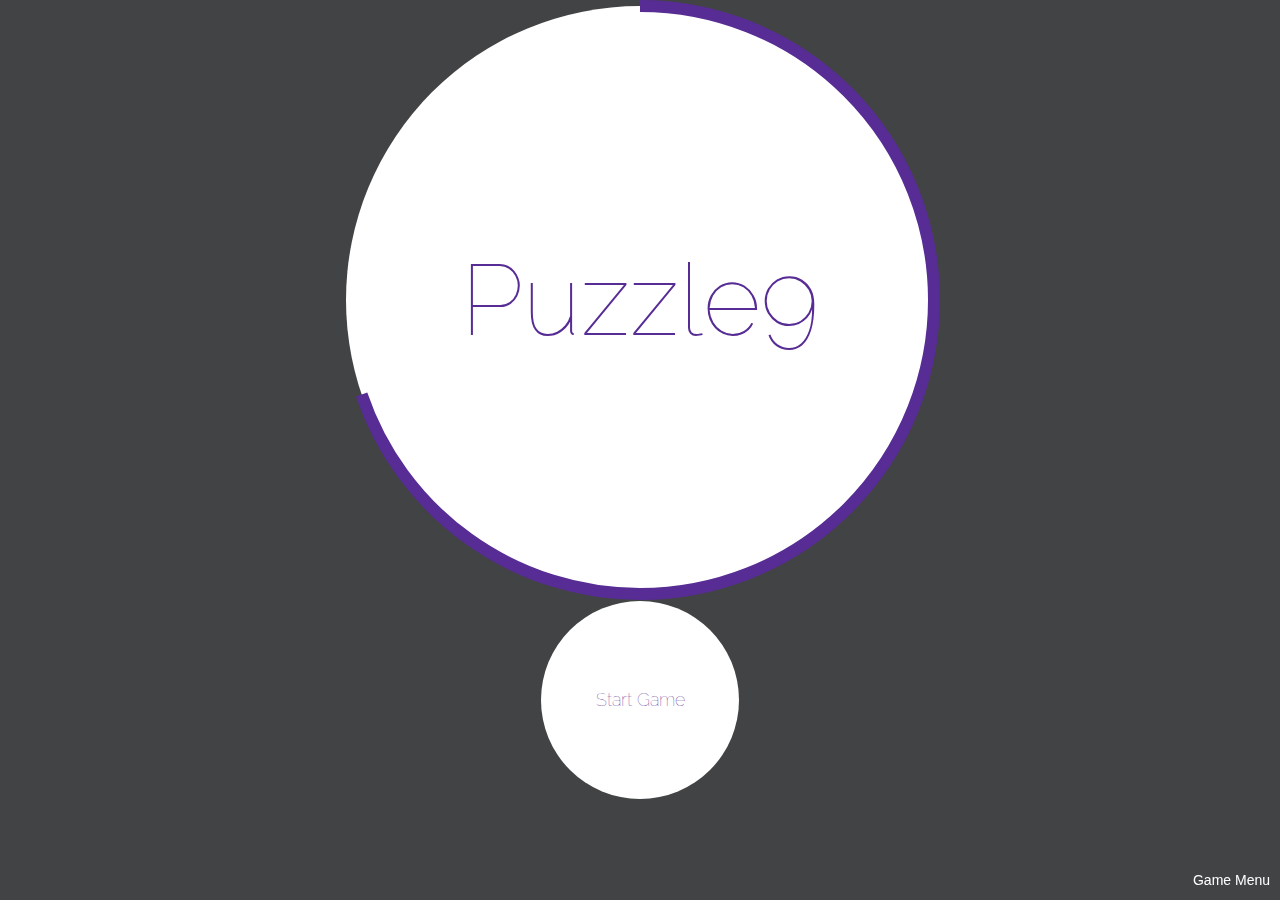
==== commit 4aecd376: "oslayout up and running" ====
--- a/Puzzle9Web/index.html
+++ b/Puzzle9Web/index.html
@@ -12,8 +12,8 @@
 
         <!--Font Awesome & Bootstrap-->
 
-    <!--<link rel="stylesheet" href="css/bootstrap.min.css" type="text/css" media="screen" charset="utf-8">-->
-    <!--<link rel="stylesheet" href="css/font-awesome.css" type="text/css" media="screen" charset="utf-8">-->
+    <link rel="stylesheet" href="css/bootstrap.min.css" type="text/css" media="screen" charset="utf-8">
+    <link rel="stylesheet" href="css/font-awesome.css" type="text/css" media="screen" charset="utf-8">
 
 
 
--- a/Puzzle9Web/css/oslayout_styles.css
+++ b/Puzzle9Web/css/oslayout_styles.css
@@ -1,3 +1,5 @@
+
+/*INVENTORY STYLES*/
 
 #inventory {
 
@@ -8,37 +10,152 @@
 }
 
 
+#region1{
+
+    position:relative;
+    height:265px;
+    width:458px;
+    float:left;
+
+}
+
+.inventory_box{
+
+    float:left;
+    color:white;
+    height:30px;
+    width:144px;
+    margin-left:8px;
+    margin-top:7px;
+    font-size:16px;
+
+}
+
+/*.............RESOURCE SPECIFIC*/
+
+
+#resources_div{
+
+    position:relative;
+    height:265px;
+    width:458px;
+    float:left;
+
+}
+
+.active_resource {
+
+    background-color: rgb(250, 69, 76);
+    height:30px;
+    width:144px;
+    border:1px solid white;
+
+}
+
+.resource_name{
+
+    position:relative;
+    float:left;
+    padding:5px;
+    border-right:1px solid white;
+
+}
+
+.resource_value{
+
+    position:relative;
+    float:right;
+    padding:5px;
+
+}
+
+
+/*.............TOOL SPECIFIC*/
+
+#tools{
+
+    position:relative;
+    height:265px;
+    width:458px;
+    float:left;
+
+}
+
+
+
+
+
+
+
+
+/*MONEY PANEL STYLES*/
 
 #money_panel {
 
     position:relative;
     height:35px;
+    width:600px;
+    float:left;
+    margin-left: 8px;
+
+}
+
+.currency_box{
+
+    float:left;
+    color:white;
+    height:30px;
     width:144px;
-    float:left;
-    margin-left: 8px;
-    height:30px;
-
-}
-
+    margin-left:8px;
+    margin-top:7px;
+    font-size:16px;
+
+}
+
+.active_currency{
+
+    background-color: rgb(250, 69, 76);
+    height:30px;
+    width:144px;
+    border:1px solid white;
+
+}
+
+
+
+/*CONTROL PANEL STYLES*/
 
 #control_panel{
 
     position:relative;
     height:35px;
-    width:300px;
-    float:left;
-
-}
-
-#inventory_menu{
-
-    position:relative;
-    float:left;
-    min-width:466px;
-    height:35px;
-    /*border:1px solid black;*/
-
-}
+    width:310px;
+    float:left;
+
+}
+.cntrl_box {
+
+    position:relative;
+    height:inherit;
+    width:60px;
+    float:left;
+
+}
+
+.control_icons {
+
+    width:50px;
+    text-align: center;
+    float:right;
+    color: #dee0e3;
+    font-size: 30px;
+    cursor: pointer;
+
+}
+
+
+
+/*RAINMETER STYLES*/
 
 #rainmeter{
 
@@ -59,15 +176,52 @@
 
 }
 
+
+#os_label{
+
+    margin-top:80px;
+    position:absolute;
+    width:200px;
+    font-family: 'Raleway', sans-sarif;
+}
+
+#os_text1 {
+
+    display:inline;
+    margin-left:20px;
+    font-size: 25px;
+    width:100px;
+    float:left;
+    color: #4488c0;
+
+}
+
+#os_text2{
+
+    display:inline;
+    margin-left:20px;
+    font-size:25px;
+    width:40px;
+    float:left;
+    color: #bccbf9;
+
+}
+
+/*ACTIVITY STYLES*/
+
 #activity{
 
     position:relative;
     float:left;
     height:420px;
-    width:610px;
+    width:608px;
     font-family: 'Raleway', sans-sarif;
     font-weight: 100;
 }
+
+
+
+/*FEED STYLES*/
 
 #feed{
 
@@ -76,11 +230,96 @@
     width:304px;
     height:414px;
     background-color: rgba(37, 37, 37, 0.70);
-    /*border-left: 3px solid rgb(255, 255, 255);*/
-    /*background-color: rgba(13, 46, 63, 0.60);*/
     font-family: 'Open Sans', sans-serif;
     border-left:1px solid lightgrey;
-    /*font-family: Arial;*/
-
-
+
+}
+
+
+
+#feed_header {
+
+    font-size:18px;
+    color:white;
+    height:40px;
+    padding-left:15px;
+    padding-top:8px;
+
+
+}
+
+.fa-twitter{
+
+    font-size:24px;
+    color: #fefefe;
+    position:relative;
+    float:left;
+    width:30px;
+
+}
+
+
+#feed_title1{
+
+    position:relative;
+    float:left;
+    width:70px;
+    height:30px;
+    font-weight: 100;
+    margin-left:15px;
+    color: #838383;
+
+
+}
+
+
+
+#feed_content {
+
+    font-size:14px;
+    color: #fefefe;
+    margin-top:10px;
+    margin-left: 15px;
+    overflow: hidden;
+
+}
+
+.handle {
+
+    display:inline;
+    color: #dadada;
+
+}
+
+.tweet_content {
+
+    display:inline;
+
+
+}
+
+.notification {
+
+    margin-bottom: 10px;
+    min-height:0px;
+    border-bottom:1px solid white;
+
+}
+
+#notifyGradient {
+    position: absolute;
+    top: 0px;
+    left: 0px;
+    height: 100%;
+    width: 100%;
+    /*background-color: white;*/
+    /*background: -webkit-linear-gradient(*/
+    /*rgba(255, 255, 255, 0) 0%, rgba(255, 255, 255, 1) 100%*/
+    /*);*/
+    /*background: linear-gradient(*/
+    /*rgba(255, 255, 255, 0) 0%, rgba(255, 255, 255, 1) 100%*/
+    /*);*/
+    /*filter: alpha(*/
+    /*Opacity=0, FinishOpacity=100, Style=1, StartX=0, StartY=0, FinishX=0, FinishY=500*/
+    /*);*/
 }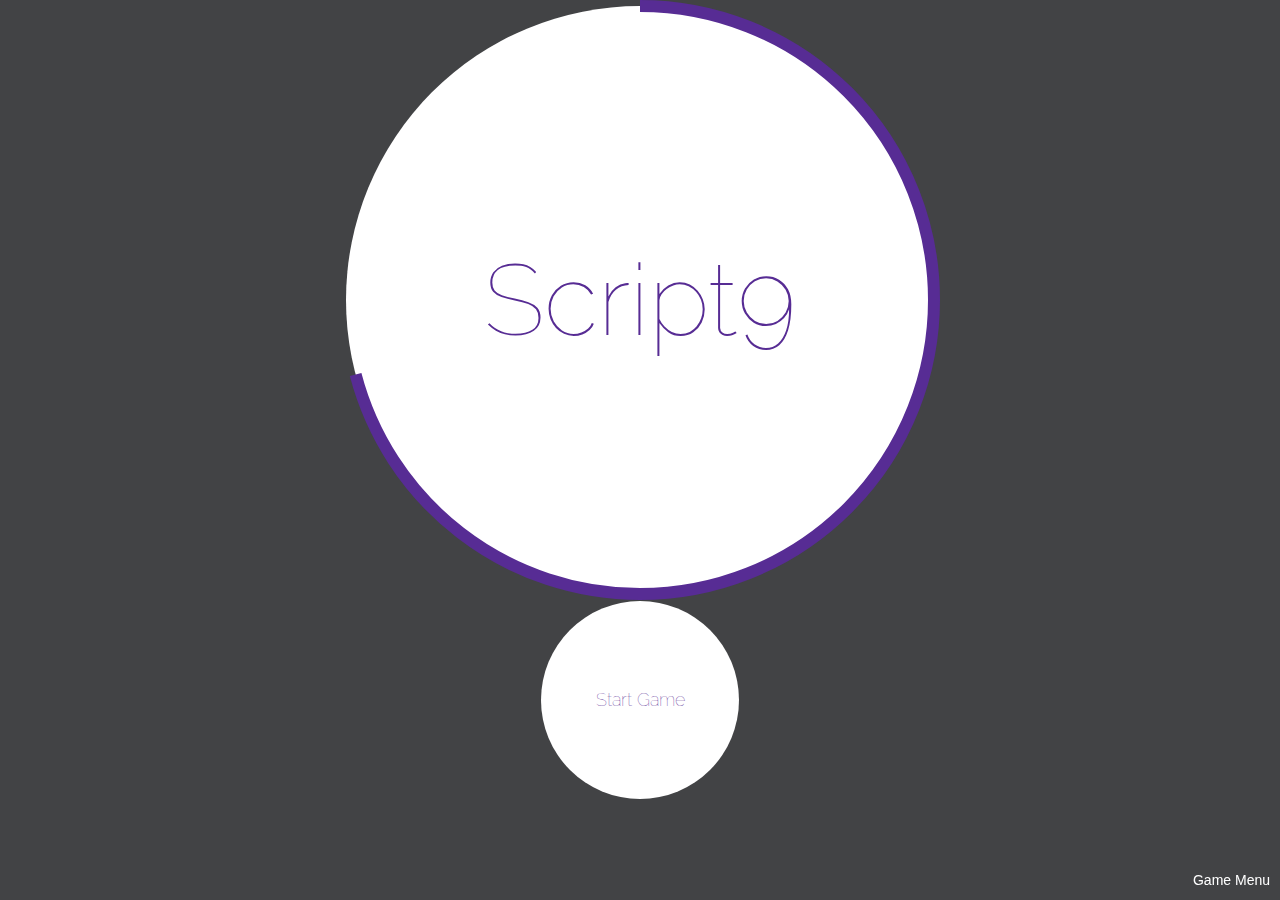
==== commit 8e13f52d: "terminal input system working" ====
--- a/Puzzle9Web/index.html
+++ b/Puzzle9Web/index.html
@@ -20,6 +20,7 @@
     <!--Project Defined-->
     <link rel="stylesheet" href="css/meta_styles.css" type="text/css" media="screen" charset="utf-8">
     <link rel="stylesheet" href="css/oslayout_styles.css" type="text/css" media="screen" charset="utf-8">
+    <link rel="stylesheet" href="css/program_styles.css" type="text/css" media="screen" charset="utf-8">
     <!--<link rel="stylesheet" href="css/buttons.css" type="text/css" media="screen" charset="utf-8">-->
     <!--<link rel="stylesheet" href="css/nv.d3.css" type="text/css" media="screen" charset="utf-8">-->
 
--- a/Puzzle9Web/css/program_styles.css
+++ b/Puzzle9Web/css/program_styles.css
@@ -0,0 +1,92 @@
+
+/*TERMINAL STYLES*/
+
+
+#terminal_div{
+
+    position:absolute;
+    top:5px;
+    left:5px;
+    height:400px;
+    width:600px;
+    font-family: sans-serif;
+
+}
+
+
+#terminal_head{
+
+    height:25px;
+    background-color:rgb(209, 209, 209);
+    border-top-left-radius: 10px;
+    border-top-right-radius: 10px;
+    color:darkslategrey;
+    text-align: center;
+
+}
+
+#terminal_body{
+
+    background-color: #424345;
+    color:white;
+    border:2px solid rgb(209, 209, 209);
+    height:375px;
+    border-bottom-left-radius: 10px;
+    border-bottom-right-radius: 10px;
+}
+
+
+#terminal_display{
+
+    height:325px;
+    padding-left:10px;
+}
+
+
+#terminal_input{
+
+    /*font-family: sans-serif;*/
+    /*font-size: 18px;*/
+
+}
+
+
+
+input:-webkit-autofill { -webkit-box-shadow:0 0 0 500px white inset; }
+
+#command_line_user{
+
+    margin-top:2px;
+    margin-right:5px;
+    position:relative;
+    float:left;
+    padding-left:10px;
+
+
+
+}
+
+input[type="text"] {
+    display: block;
+    margin: 0;
+    width: 50%;
+    /*font-family: sans-serif;*/
+    /*font-size: 12px;*/
+    appearance: none;
+    border:0;
+    box-shadow: none;
+    border-radius: none;
+    float:left;
+
+
+}
+
+#user_input{
+
+
+    background-color: #424345;
+}
+
+input[type="text"]:focus {
+    outline-width: 0;
+}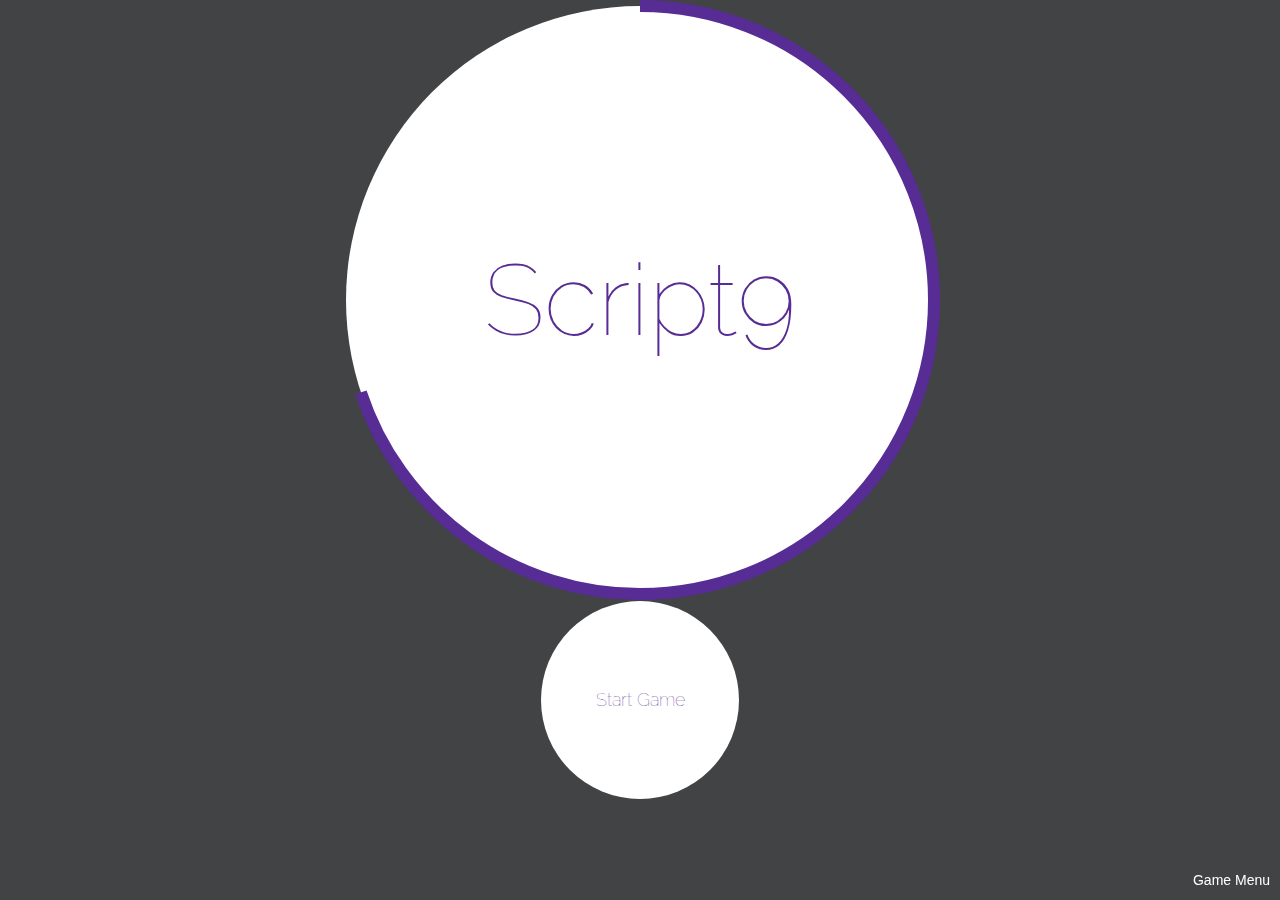
==== commit 22f45ec2: "added time and hooked in local mining process via terminal command" ====
--- a/Puzzle9Web/index.html
+++ b/Puzzle9Web/index.html
@@ -5,7 +5,7 @@
 
     <!-- Font Stuff -->
     <!--Google Fonts: all needed-->
-    <link href='https://fonts.googleapis.com/css?family=Raleway:400,100|Source+Code+Pro|Lato|Open+Sans' rel='stylesheet' type='text/css'>
+    <link href='https://fonts.googleapis.com/css?family=Raleway:400,100|Source+Code+Pro|Lato|Open+Sans|Limelight|Maven+Pro' rel='stylesheet' type='text/css'>
 
 
     <!-- General CSS -->
@@ -21,6 +21,7 @@
     <link rel="stylesheet" href="css/meta_styles.css" type="text/css" media="screen" charset="utf-8">
     <link rel="stylesheet" href="css/oslayout_styles.css" type="text/css" media="screen" charset="utf-8">
     <link rel="stylesheet" href="css/program_styles.css" type="text/css" media="screen" charset="utf-8">
+    <link rel="stylesheet" href="css/custom_object_styles.css" type="text/css" media="screen" charset="utf-8">
     <!--<link rel="stylesheet" href="css/buttons.css" type="text/css" media="screen" charset="utf-8">-->
     <!--<link rel="stylesheet" href="css/nv.d3.css" type="text/css" media="screen" charset="utf-8">-->
 
--- a/Puzzle9Web/css/oslayout_styles.css
+++ b/Puzzle9Web/css/oslayout_styles.css
@@ -94,9 +94,10 @@
 
     position:relative;
     height:35px;
-    width:600px;
+    width:550px;
     float:left;
     margin-left: 8px;
+
 
 }
 
@@ -129,7 +130,7 @@
 
     position:relative;
     height:35px;
-    width:310px;
+    width:360px;
     float:left;
 
 }
@@ -137,19 +138,27 @@
 
     position:relative;
     height:inherit;
-    width:60px;
-    float:left;
+    width:50px;
+    float:left;
+    align-content: center;
 
 }
 
 .control_icons {
 
-    width:50px;
-    text-align: center;
-    float:right;
+    /*width:50px;*/
+    /*text-align: center;*/
+    /*float:right;*/
+    margin-left:10px;
     color: #dee0e3;
-    font-size: 30px;
+    font-size: 25px;
     cursor: pointer;
+
+}
+
+.cntrl_suite{
+
+    margin-bottom: 10px;
 
 }
 
@@ -182,7 +191,7 @@
     margin-top:80px;
     position:absolute;
     width:200px;
-    font-family: 'Raleway', sans-sarif;
+    font-family: 'Raleway', sans-serif;
 }
 
 #os_text1 {
@@ -207,6 +216,91 @@
 
 }
 
+
+#os_serial{
+
+    top:110px;
+    margin-left:20px;
+    position:absolute;
+    min-height:20px;
+    /*color:white;*/
+    /*position:absolute;*/
+    width:500px;
+    /*font-size:15px;*/
+    /*font-family: 'Raleway',sans-serif;*/
+}
+
+
+.os_serial{
+
+   background-color:white;
+   min-height:20px;
+   min-width:10px;
+
+}
+
+
+#os_serial1{
+
+    position:absolute;
+    left:0;
+
+}
+
+
+#os_serial2{
+
+    position:absolute;
+    left:38px;
+
+}
+
+
+#os_serial3{
+
+    position:absolute;
+    left:78px;
+
+}
+
+
+#os_serial4{
+
+    position:absolute;
+    left:105px;
+
+}
+
+
+#os_serial5{
+
+    position:absolute;
+    left:140px;
+
+}
+
+
+#os_serial6{
+
+    position:absolute;
+    left:185px;
+
+}
+
+#os_serial7{
+
+    position:absolute;
+    left:210px;
+
+}
+
+#os_serial8{
+
+    position:absolute;
+    left:278px;
+
+}
+
 /*ACTIVITY STYLES*/
 
 #activity{
@@ -215,7 +309,7 @@
     float:left;
     height:420px;
     width:608px;
-    font-family: 'Raleway', sans-sarif;
+    /*font-family: 'Raleway', sans-sarif;*/
     font-weight: 100;
 }
 
--- a/Puzzle9Web/css/program_styles.css
+++ b/Puzzle9Web/css/program_styles.css
@@ -33,6 +33,7 @@
     height:375px;
     border-bottom-left-radius: 10px;
     border-bottom-right-radius: 10px;
+    opacity:0.8;
 }
 
 
@@ -40,6 +41,13 @@
 
     height:325px;
     padding-left:10px;
+
+}
+
+p.console_display_line{
+
+    margin-bottom:0px;
+
 }
 
 
@@ -89,4 +97,66 @@
 
 input[type="text"]:focus {
     outline-width: 0;
+}
+
+
+/*MINER STYLES*/
+
+
+#miner_div{
+
+    position:absolute;
+    top:5px;
+    left:5px;
+    /*background-color: #c3d4df;*/
+    background-color: #fb7a33;
+    height:400px;
+    width:600px;
+    border: 2px solid white;
+    /*border-radius:20px;*/
+
+
+}
+
+#miner_header{
+
+    height:80px;
+    margin-left: 20px;
+    position:relative;
+    float:left;
+
+}
+
+.miner_style{
+
+    color:white;
+    font-family: 'Open Sans', sans-serif;
+    font-size: 30px;
+
+
+}
+
+
+
+#mine_button {
+
+    position: relative;
+    margin-left: auto;
+    margin-right: auto;
+    display:block;
+    color:grey;
+    font-size:15px;
+    margin-top:25px;
+    width:50px;
+    cursor:pointer;
+
+
+
+}
+
+#mine_button:hover{
+
+    color:white;
+
+
 }--- a/Puzzle9Web/css/custom_object_styles.css
+++ b/Puzzle9Web/css/custom_object_styles.css
@@ -0,0 +1,19 @@
+
+
+
+/*ICONS*/
+
+.suite_icons{
+
+    font-family: 'Maven Pro', sans-serif;
+    text-align: center;
+    width:32px;
+    height:30px;
+    float:left;
+    color: #dee0e3;
+    font-size: 16px;
+    border: 2px solid #dee0e3;
+    padding-top:3px;
+    cursor: pointer;
+
+}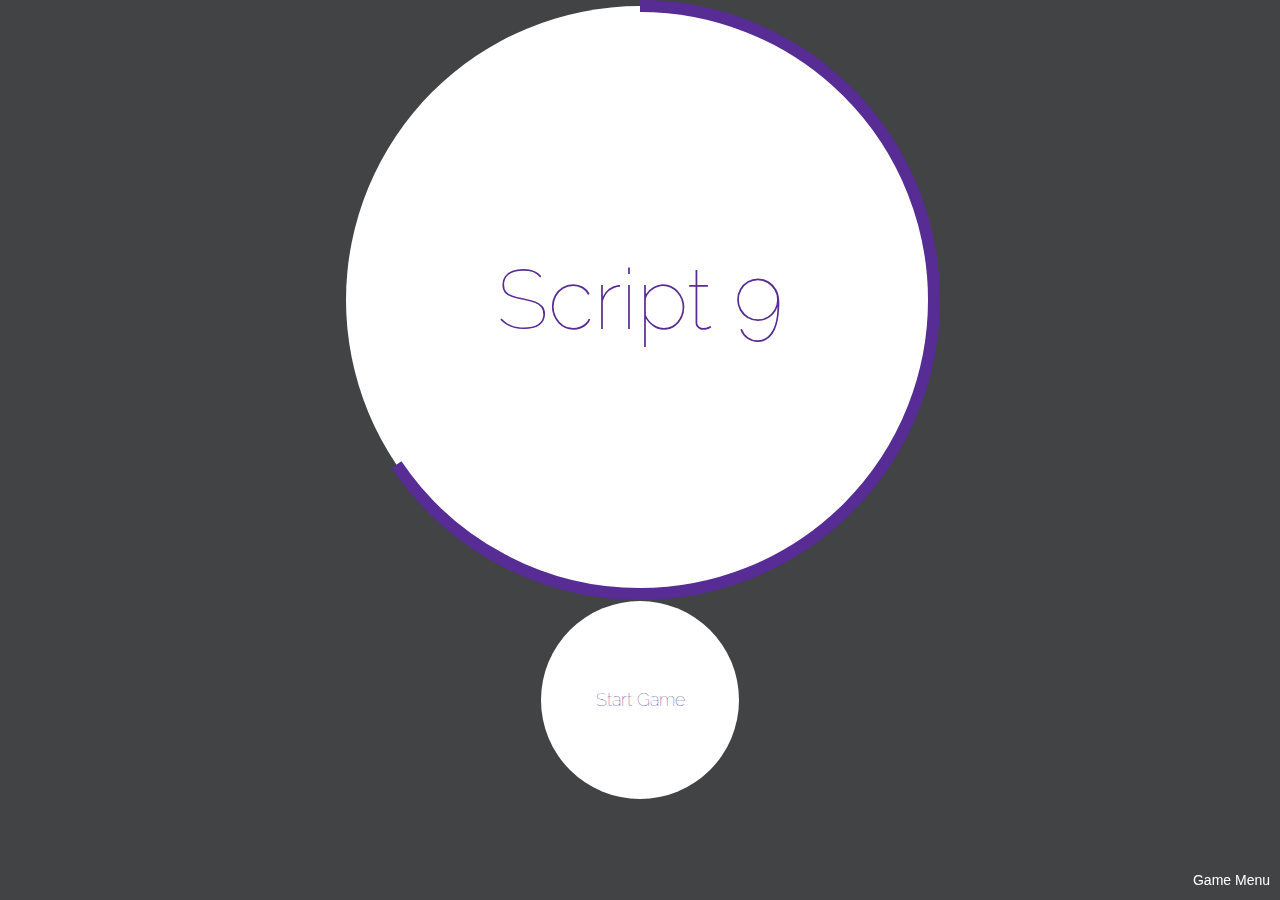
==== commit 4e7b9ada: "subscription site modified and welcome view added" ====
--- a/Puzzle9Web/index.html
+++ b/Puzzle9Web/index.html
@@ -5,8 +5,7 @@
 
     <!-- Font Stuff -->
     <!--Google Fonts: all needed-->
-    <link href='https://fonts.googleapis.com/css?family=Raleway:400,100|Source+Code+Pro|Lato|Open+Sans|Limelight|Maven+Pro' rel='stylesheet' type='text/css'>
-
+    <link href='https://fonts.googleapis.com/css?family=Raleway:400,100|Source+Code+Pro|Lato|Open+Sans|Limelight|Maven+Pro|Quattrocento+Sans' rel='stylesheet' type='text/css'>
 
     <!-- General CSS -->
 
--- a/Puzzle9Web/css/meta_styles.css
+++ b/Puzzle9Web/css/meta_styles.css
@@ -22,7 +22,7 @@
     height:600px;
     width:600px;
     margin: 0 auto;
-    font-size: 100px;
+    font-size: 85px;
     font-family: 'Raleway', sans-serif;
     font-weight:100;
 }
--- a/Puzzle9Web/css/oslayout_styles.css
+++ b/Puzzle9Web/css/oslayout_styles.css
@@ -50,6 +50,7 @@
     width:144px;
     border:1px solid white;
 
+
 }
 
 .resource_name{
@@ -94,9 +95,10 @@
 
     position:relative;
     height:35px;
-    width:550px;
+    width:605px;
     float:left;
     margin-left: 8px;
+    /*border:1px solid white;*/
 
 
 }
@@ -105,22 +107,50 @@
 
     float:left;
     color:white;
-    height:30px;
+    height:25px;
     width:144px;
     margin-left:8px;
     margin-top:7px;
     font-size:16px;
+    margin-bottom:4px;
 
 }
 
 .active_currency{
 
-    background-color: rgb(250, 69, 76);
-    height:30px;
+    background-color: #4488c0;
+    height:23px;
     width:144px;
     border:1px solid white;
 
-}
+
+}
+
+
+.currency_name{
+
+    text-align:center;
+    position:relative;
+    padding-left: 5px;
+    padding-right: 5px;
+    border-right:1px solid white;
+    float:left;
+    margin-bottom: 4px;
+
+
+}
+
+.currency_value {
+
+    text-align:right;
+    position:relative;
+    padding-right: 5px;
+    float:right;
+    margin-bottom: 4px;
+
+
+}
+
 
 
 
@@ -130,7 +160,7 @@
 
     position:relative;
     height:35px;
-    width:360px;
+    width:305px;
     float:left;
 
 }
@@ -141,6 +171,7 @@
     width:50px;
     float:left;
     align-content: center;
+    /*border:1px solid white;*/
 
 }
 
@@ -416,4 +447,55 @@
     /*filter: alpha(*/
     /*Opacity=0, FinishOpacity=100, Style=1, StartX=0, StartY=0, FinishX=0, FinishY=500*/
     /*);*/
+}
+
+
+/*MISC STYLES*/
+
+#welcome_post{
+
+    background-color:white;
+    height:415px;
+    width:608px;
+    border:6px solid mediumpurple;
+    padding-top:50px;
+
+}
+
+#welcome_title{
+
+    text-align:center;
+    color:mediumpurple;
+    font-weight:bold;
+
+}
+
+#welcome_content{
+
+    margin-top:30px;
+    padding-left:20px;
+    padding-right:20px;
+    color:mediumpurple;
+
+}
+
+#start_trial_btn{
+
+    margin-top:50px;
+    width:110px;
+    text-align: center;
+    background-color:mediumpurple;
+    color:white;
+    margin-right:auto;
+    margin-left:auto;
+    cursor:pointer;
+
+
+}
+
+.fine_print{
+
+    font-size:8px;
+    color:grey;
+
 }--- a/Puzzle9Web/css/program_styles.css
+++ b/Puzzle9Web/css/program_styles.css
@@ -9,7 +9,8 @@
     left:5px;
     height:400px;
     width:600px;
-    font-family: sans-serif;
+    font-family: "Source Code Pro", sans-serif;
+    font-size:13px;
 
 }
 
@@ -27,13 +28,13 @@
 
 #terminal_body{
 
-    background-color: #424345;
+    background-color: #272727;
     color:white;
     border:2px solid rgb(209, 209, 209);
     height:375px;
     border-bottom-left-radius: 10px;
     border-bottom-right-radius: 10px;
-    opacity:0.8;
+
 }
 
 
@@ -90,9 +91,7 @@
 }
 
 #user_input{
-
-
-    background-color: #424345;
+    background-color: #272727;
 }
 
 input[type="text"]:focus {
@@ -100,16 +99,18 @@
 }
 
 
-/*MINER STYLES*/
-
-
-#miner_div{
-
+
+
+
+/*BROWSER STYLES*/
+
+#browser_div{
+
+    font-family: "Maven Pro", sans-serif;
     position:absolute;
     top:5px;
     left:5px;
-    /*background-color: #c3d4df;*/
-    background-color: #fb7a33;
+    background-color: #d8d8d8;
     height:400px;
     width:600px;
     border: 2px solid white;
@@ -118,45 +119,287 @@
 
 }
 
-#miner_header{
-
-    height:80px;
+
+.browser_style{
+
+    /*color:white;*/
+    font-family: 'Open Sans', sans-serif;
+    font-size: 15px;
+
+
+}
+
+#browser_title {
+
     margin-left: 20px;
-    position:relative;
-    float:left;
-
-}
-
-.miner_style{
-
-    color:white;
-    font-family: 'Open Sans', sans-serif;
-    font-size: 30px;
-
-
-}
-
-
-
-#mine_button {
-
-    position: relative;
-    margin-left: auto;
-    margin-right: auto;
-    display:block;
+    color: #2e3032;
+    margin-top:10px;
+
+}
+
+
+#browser_head {
+
+    height:50px;
+
+
+}
+
+#site_address {
+    margin-top:15px;
+    margin-left:15px;
+    position:relative;
+    float:left;
+    width:400px;
+
+}
+
+.bookmark_container{
+
+    width:200px;
+
+}
+
+
+#site_address_input{
+
+    height:20px;
+    width:400px;
+    font-size:12px;
+
+}
+
+#site_menu{
+
+    position:relative;
+    float:left;
+    width:100px;
+    height:20px;
+    margin-top:12px;
+
+}
+
+.site_menu {
+
     color:grey;
     font-size:15px;
-    margin-top:25px;
-    width:50px;
+    display:inline;
+    margin-left:20px;
+    cursor: pointer;
+
+
+}
+
+
+.site_menu:hover {
+
+    color:white;
+
+}
+
+#site_content_region{
+
+    position:relative;
+    width:598px;
+    height:306px;
+    background-color:white;
+    border: 1px solid white;
+    overflow-y: auto;
+
+
+}
+
+/* BROWSER: SUBSCRIPTION PAGE STYLES */
+
+.subscription_site_div{
+
+    font-family: 'Quattrocento Sans', sans-serif;
+
+}
+
+
+
+#sub_site_title{
+
+    color:white;
+    background-color: #2e3032;
+    font-size:15px;
+    height:22px;
+    text-align: left;
+    padding-left:10px;
+
+}
+
+#sub_site_header{
+
+    height:150px;
+    margin-top:20px;
+
+}
+
+.sub_site_header_col{
+
+    width:295px;
+    float:left;
+
+
+}
+
+
+
+#sub_site_product_title{
+
+    font-size:20px;
+    width:250px;
+    text-align: left;
+    margin-top:10px;
+    margin-left:30px;
+
+}
+
+#sub_site_product_description{
+
+    margin-left:30px;
+    font-size: 15px;
+    color:grey;
+
+}
+
+#sub_site_trial_list{
+
+    font-size:10px;
+    color:grey;
+    margin-left:5px;
+
+}
+
+#sub_site_header_graphic{
+
+    width:200px;
+    margin-left:auto;
+    margin-right:auto;
+    text-align: center;
+
+}
+
+.fa-laptop{
+
+    font-size:170px;
+    color: #ff5c0a;
+
+
+}
+
+
+#sub_site_tag{
+
+    text-align: center;
+    color:grey;
+    font-size:20px;
+    margin-bottom: 15px;
+
+}
+
+.plan_div{
+
+    width:250px;
+    position:relative;
+    float:left;
+    margin-left:30px;
+
+
+
+}
+
+
+.sub_programs{
+
+    position:relative;
+    background-color: #2e3032;
+    color:white;
+    width:250px;
+    height:150px;
+    padding-top: 10px;
+    padding-left:5px;
+    border-radius: 10px;
+    margin-bottom:10px;
+    overflow:auto;
+
+}
+
+.plan_titles {
+
+    font-size:20px;
+    margin:10px;
+
+}
+
+.plan_prices {
+
+    margin:10px;
+    color: #868d94;
+
+}
+
+#buy_subscription_div{
+
+   height:50px;
+    width:200px;
+   margin-top:20px;
+    margin-left:30px;
+
+}
+
+#subscription_button{
+
+    margin-left:auto;
+    margin-right:auto;
+    height:30px;
+    width:200px;
+    background: #3458df;
+    color:white;
+    text-align:center;
+    padding-top: 5px;
+    border-radius: 5px;
     cursor:pointer;
 
-
-
-}
-
-#mine_button:hover{
-
-    color:white;
-
-
-}+}
+
+#subscription_button:hover{
+
+    color:grey;
+
+}
+
+/*.sub_programs{*/
+
+    /*padding-top:10px;*/
+    /*!*border:1px solid #aaaaaa;*!*/
+    /*background-color: rgba(213, 213, 213, 0.56);*/
+    /*border-bottom: 1px solid grey;*/
+    /*padding-bottom:5px;*/
+
+/*}*/
+
+.sub_programs_title{
+
+    font-size:20px;
+
+}
+
+.sub_programs_title_words{
+
+    padding-left:5px;
+    margin-right:10px;
+    float:left;
+    font-size:20px;
+
+}
+
+.sub_programs_description{
+
+    font-size:12px;
+    padding-left:5px;
+    padding-right:5px;
+
+}
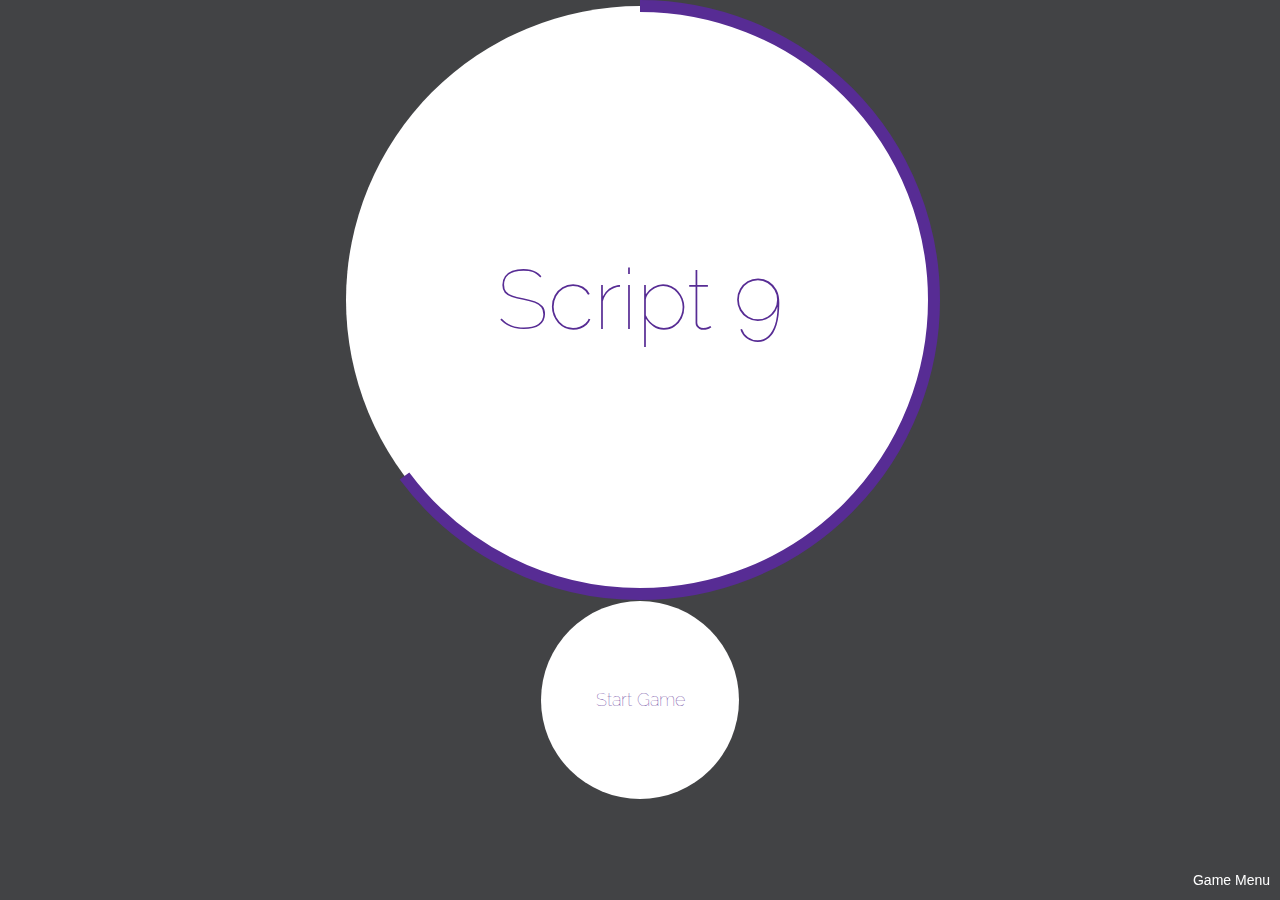
==== commit c2f06ee2: "added trading app" ====
--- a/Puzzle9Web/index.html
+++ b/Puzzle9Web/index.html
@@ -21,8 +21,8 @@
     <link rel="stylesheet" href="css/oslayout_styles.css" type="text/css" media="screen" charset="utf-8">
     <link rel="stylesheet" href="css/program_styles.css" type="text/css" media="screen" charset="utf-8">
     <link rel="stylesheet" href="css/custom_object_styles.css" type="text/css" media="screen" charset="utf-8">
-    <!--<link rel="stylesheet" href="css/buttons.css" type="text/css" media="screen" charset="utf-8">-->
-    <!--<link rel="stylesheet" href="css/nv.d3.css" type="text/css" media="screen" charset="utf-8">-->
+    <link rel="stylesheet" href="css/buttons.css" type="text/css" media="screen" charset="utf-8">
+    <link rel="stylesheet" href="css/nv.d3.css" type="text/css" media="screen" charset="utf-8">
 
 
 
--- a/Puzzle9Web/css/oslayout_styles.css
+++ b/Puzzle9Web/css/oslayout_styles.css
@@ -152,6 +152,45 @@
 }
 
 
+.price_box {
+
+    background-color: #ffffff;
+    height:23px;
+    width:144px;
+    border:1px solid #59b5ff;
+
+}
+
+
+.ticker{
+
+    position:relative;
+    color: black;
+    font-size:15px;
+    float:right;
+    padding-left:2px;
+    padding-right:2px;
+
+}
+
+
+#ticker_name{
+
+    float:left;
+
+}
+
+#ticker_change{
+
+    float:left;
+
+}
+
+
+#ticker_price {
+    float:left;
+}
+
 
 
 /*CONTROL PANEL STYLES*/
@@ -426,15 +465,15 @@
 .notification {
 
     margin-bottom: 10px;
-    min-height:0px;
+    min-height:0;
     border-bottom:1px solid white;
 
 }
 
 #notifyGradient {
     position: absolute;
-    top: 0px;
-    left: 0px;
+    top: 0;
+    left: 0;
     height: 100%;
     width: 100%;
     /*background-color: white;*/
@@ -495,7 +534,7 @@
 
 .fine_print{
 
-    font-size:8px;
+    font-size:10px;
     color:grey;
 
 }--- a/Puzzle9Web/css/program_styles.css
+++ b/Puzzle9Web/css/program_styles.css
@@ -23,6 +23,7 @@
     border-top-right-radius: 10px;
     color:darkslategrey;
     text-align: center;
+    padding-top:5px;
 
 }
 
@@ -47,7 +48,7 @@
 
 p.console_display_line{
 
-    margin-bottom:0px;
+    margin-bottom:0;
 
 }
 
@@ -79,12 +80,10 @@
     display: block;
     margin: 0;
     width: 50%;
-    /*font-family: sans-serif;*/
-    /*font-size: 12px;*/
     appearance: none;
     border:0;
     box-shadow: none;
-    border-radius: none;
+    /*border-radius: none;*/
     float:left;
 
 
@@ -232,15 +231,18 @@
 
 #sub_site_header{
 
-    height:150px;
-    margin-top:20px;
+    height:180px;
+
+
+
 
 }
 
 .sub_site_header_col{
 
-    width:295px;
-    float:left;
+    width:270px;
+    float:left;
+    padding-left:15px;
 
 
 }
@@ -284,7 +286,7 @@
 
 .fa-laptop{
 
-    font-size:170px;
+    font-size:160px;
     color: #ff5c0a;
 
 
@@ -343,8 +345,7 @@
 
 #buy_subscription_div{
 
-   height:50px;
-    width:200px;
+   height:40px;
    margin-top:20px;
     margin-left:30px;
 
@@ -352,22 +353,31 @@
 
 #subscription_button{
 
-    margin-left:auto;
-    margin-right:auto;
     height:30px;
-    width:200px;
-    background: #3458df;
+    width:120px;
+    background: #0d9807;
     color:white;
     text-align:center;
     padding-top: 5px;
-    border-radius: 5px;
+    /*border-radius: 5px;*/
     cursor:pointer;
+    float:left;
 
 }
 
 #subscription_button:hover{
 
     color:grey;
+
+}
+
+#subscription_cost{
+
+    color:grey;
+    /*border:1px solid #b4b4b4;*/
+    float:left;
+    margin-left:10px;
+    margin-top:5px;
 
 }
 
@@ -403,3 +413,168 @@
     padding-right:5px;
 
 }
+
+
+/*TRADING FLOOR STYLES*/
+
+.trading_div {
+    position:absolute;
+    top:5px;
+    left:5px;
+    /*background-color: #c3d4df;*/
+    background-color: #fb7a33;
+    height:400px;
+    width:600px;
+    border: 2px solid white;
+}
+
+#trading_floor_title{
+
+    margin-left:10px;
+    height:30px;
+    font-size:30px;
+    color: #fac3a5;
+
+
+}
+
+#transact_div {
+
+    height:50px;
+    font-size:15px;
+    margin-top:20px;
+
+
+}
+
+.switch{
+
+    position:relative;
+    float:left;
+    margin-left:10px;
+
+}
+
+#btc_input_div{
+
+    /*background-color:white;*/
+    border: 1px solid #646464;
+    min-height:35px;
+    width:170px;
+    position:relative;
+    float:left;
+    background-color: white;
+
+
+}
+
+#btc_input_icon {
+
+    background-color: #cacaca;
+    text-align:center;
+    width:32px;
+    font-size:12px;
+    border-radius: 3px;
+    padding: 5px 5px 2px 2px;
+    position:relative;
+    float:left;
+    margin-left:3px;
+    margin-top:3px;
+
+}
+
+
+
+
+#btc_amt{
+
+
+    margin-top:5px;
+    margin-left:5px;
+    width:110px;
+    font-size:15px;
+    color:grey;
+    position:relative;
+    float:left;
+    display:inline;
+
+
+
+}
+
+#btc_amt:focus{
+
+    outline: none;
+
+}
+
+.conversion_rate{
+
+    color: #000000;
+    font-size:18px;
+    margin-top:5px;
+    display:inline;
+    position:relative;
+    float:left;
+    margin-left:10px;
+
+}
+
+#at_div{
+
+    position:relative;
+    float:left;
+    margin-left:10px;
+
+}
+
+.conversion_rate p {
+
+    display: inline;
+    /*margin-left:10px;*/
+
+
+}
+
+#usd_value{
+
+    position:relative;
+    float:left;
+    display:inline;
+    color: #000000;
+    font-weight: bold;
+    min-width: 5px;
+    margin-left:10px;
+    margin-right:10px;
+
+}
+
+#money_amt{
+
+    width:100px;
+    margin-top:15px;
+    font-size:15px;
+}
+
+#trade_submit_btn{
+
+    position:relative;
+    float:right;
+    font-size:18px;
+    width:80px;
+    padding: 5px 10px 5px 10px;
+    margin-right:15px;
+    color:white;
+    border:1px solid white;
+    cursor:pointer;
+
+}
+
+
+#trade_submit_btn:hover{
+
+    background-color: white;
+    color:#c3d4df;
+
+}
+
--- a/Puzzle9Web/css/buttons.css
+++ b/Puzzle9Web/css/buttons.css
@@ -0,0 +1,97 @@
+
+
+
+
+/* TOGGLE BUTTONS */
+
+
+
+/* ============================================================
+  COMMON
+============================================================ */
+.cmn-toggle {
+    position: absolute;
+    margin-left: -9999px;
+    visibility: hidden;
+}
+.cmn-toggle + label {
+    display: block;
+    position: relative;
+    cursor: pointer;
+    outline: none;
+    -webkit-user-select: none;
+    -moz-user-select: none;
+    -ms-user-select: none;
+    user-select: none;
+}
+
+
+/* ============================================================
+  SWITCH 3 - YES NO
+============================================================ */
+input.cmn-toggle-yes-no + label {
+    padding: 2px;
+    width: 120px;
+    height: 35px;
+}
+input.cmn-toggle-yes-no + label:before, input.cmn-toggle-yes-no + label:after {
+    display: block;
+    position: absolute;
+    top: 0;
+    left: 0;
+    bottom: 0;
+    right: 0;
+    color: #fff;
+    font-family: "Open Sans",sans-serif;
+    font-size: 18px;
+    text-align: center;
+    line-height: 35px;
+}
+input.cmn-toggle-yes-no + label:before {
+    /*background-color: #dddddd;*/
+    content: attr(data-off);
+    -webkit-transition: -webkit-transform 0.5s;
+    -moz-transition: -moz-transform 0.5s;
+    -o-transition: -o-transform 0.5s;
+    transition: transform 0.5s;
+    -webkit-backface-visibility: hidden;
+    -moz-backface-visibility: hidden;
+    -ms-backface-visibility: hidden;
+    -o-backface-visibility: hidden;
+    backface-visibility: hidden;
+}
+input.cmn-toggle-yes-no + label:after {
+    /*background-color: #8ce196;*/
+    content: attr(data-on);
+    -webkit-transition: -webkit-transform 0.5s;
+    -moz-transition: -moz-transform 0.5s;
+    -o-transition: -o-transform 0.5s;
+    transition: transform 0.5s;
+    -webkit-transform: rotateY(180deg);
+    -moz-transform: rotateY(180deg);
+    -ms-transform: rotateY(180deg);
+    -o-transform: rotateY(180deg);
+    transform: rotateY(180deg);
+    -webkit-backface-visibility: hidden;
+    -moz-backface-visibility: hidden;
+    -ms-backface-visibility: hidden;
+    -o-backface-visibility: hidden;
+    backface-visibility: hidden;
+}
+input.cmn-toggle-yes-no:checked + label:before {
+    -webkit-transform: rotateY(180deg);
+    -moz-transform: rotateY(180deg);
+    -ms-transform: rotateY(180deg);
+    -o-transform: rotateY(180deg);
+    transform: rotateY(180deg);
+}
+input.cmn-toggle-yes-no:checked + label:after {
+    -webkit-transform: rotateY(0);
+    -moz-transform: rotateY(0);
+    -ms-transform: rotateY(0);
+    -o-transform: rotateY(0);
+    transform: rotateY(0);
+}
+
+
+
--- a/Puzzle9Web/css/nv.d3.css
+++ b/Puzzle9Web/css/nv.d3.css
@@ -0,0 +1,661 @@
+/* nvd3 version 1.8.1 (https://github.com/novus/nvd3) 2015-06-15 */
+
+svg {
+    display: block;
+}
+html, body,#price_chart, svg {
+    margin: 0px;
+    padding: 0px;
+    height: 100%;
+    width: 100%;
+}
+
+#price_chart {
+
+    position:static;
+    height:230px;
+    width:600px;
+
+}
+
+
+.nvd3 .nv-axis {
+    pointer-events:none;
+    opacity: 1;
+}
+
+.nvd3 .nv-axis path {
+    fill: none;
+    stroke: #000;
+    stroke-opacity: .75;
+    shape-rendering: crispEdges;
+}
+
+.nvd3 .nv-axis path.domain {
+    stroke-opacity: .75;
+}
+
+.nvd3 .nv-axis.nv-x path.domain {
+    stroke-opacity: 0;
+}
+
+.nvd3 .nv-axis line {
+    fill: none;
+    stroke: #e5e5e5;
+    shape-rendering: crispEdges;
+}
+
+.nvd3 .nv-axis .zero line,
+    /*this selector may not be necessary*/ .nvd3 .nv-axis line.zero {
+    stroke-opacity: .75;
+}
+
+.nvd3 .nv-axis .nv-axisMaxMin text {
+    font-weight: bold;
+}
+
+.nvd3 .x  .nv-axis .nv-axisMaxMin text,
+.nvd3 .x2 .nv-axis .nv-axisMaxMin text,
+.nvd3 .x3 .nv-axis .nv-axisMaxMin text {
+    text-anchor: middle
+}
+
+.nvd3 .nv-axis.nv-disabled {
+    opacity: 0;
+}
+
+.nvd3 .nv-bars rect {
+    fill-opacity: .75;
+
+    transition: fill-opacity 250ms linear;
+    -moz-transition: fill-opacity 250ms linear;
+    -webkit-transition: fill-opacity 250ms linear;
+}
+
+.nvd3 .nv-bars rect.hover {
+    fill-opacity: 1;
+}
+
+.nvd3 .nv-bars .hover rect {
+    fill: lightblue;
+}
+
+.nvd3 .nv-bars text {
+    fill: rgba(0,0,0,0);
+}
+
+.nvd3 .nv-bars .hover text {
+    fill: rgba(0,0,0,1);
+}
+
+.nvd3 .nv-multibar .nv-groups rect,
+.nvd3 .nv-multibarHorizontal .nv-groups rect,
+.nvd3 .nv-discretebar .nv-groups rect {
+    stroke-opacity: 0;
+
+    transition: fill-opacity 250ms linear;
+    -moz-transition: fill-opacity 250ms linear;
+    -webkit-transition: fill-opacity 250ms linear;
+}
+
+.nvd3 .nv-multibar .nv-groups rect:hover,
+.nvd3 .nv-multibarHorizontal .nv-groups rect:hover,
+.nvd3 .nv-candlestickBar .nv-ticks rect:hover,
+.nvd3 .nv-discretebar .nv-groups rect:hover {
+    fill-opacity: 1;
+}
+
+.nvd3 .nv-discretebar .nv-groups text,
+.nvd3 .nv-multibarHorizontal .nv-groups text {
+    font-weight: bold;
+    fill: rgba(0,0,0,1);
+    stroke: rgba(0,0,0,0);
+}
+
+/* boxplot CSS */
+.nvd3 .nv-boxplot circle {
+  fill-opacity: 0.5;
+}
+
+.nvd3 .nv-boxplot circle:hover {
+  fill-opacity: 1;
+}
+
+.nvd3 .nv-boxplot rect:hover {
+  fill-opacity: 1;
+}
+
+.nvd3 line.nv-boxplot-median {
+  stroke: black;
+}
+
+.nv-boxplot-tick:hover {
+  stroke-width: 2.5px;
+}
+/* bullet */
+.nvd3.nv-bullet { font: 10px sans-serif; }
+.nvd3.nv-bullet .nv-measure { fill-opacity: .8; }
+.nvd3.nv-bullet .nv-measure:hover { fill-opacity: 1; }
+.nvd3.nv-bullet .nv-marker { stroke: #000; stroke-width: 2px; }
+.nvd3.nv-bullet .nv-markerTriangle { stroke: #000; fill: #fff; stroke-width: 1.5px; }
+.nvd3.nv-bullet .nv-tick line { stroke: #666; stroke-width: .5px; }
+.nvd3.nv-bullet .nv-range.nv-s0 { fill: #eee; }
+.nvd3.nv-bullet .nv-range.nv-s1 { fill: #ddd; }
+.nvd3.nv-bullet .nv-range.nv-s2 { fill: #ccc; }
+.nvd3.nv-bullet .nv-title { font-size: 14px; font-weight: bold; }
+.nvd3.nv-bullet .nv-subtitle { fill: #999; }
+
+
+.nvd3.nv-bullet .nv-range {
+    fill: #bababa;
+    fill-opacity: .4;
+}
+.nvd3.nv-bullet .nv-range:hover {
+    fill-opacity: .7;
+}
+
+.nvd3.nv-candlestickBar .nv-ticks .nv-tick {
+    stroke-width: 1px;
+}
+
+.nvd3.nv-candlestickBar .nv-ticks .nv-tick.hover {
+    stroke-width: 2px;
+}
+
+.nvd3.nv-candlestickBar .nv-ticks .nv-tick.positive rect {
+    stroke: #2ca02c;
+    fill: #2ca02c;
+}
+
+.nvd3.nv-candlestickBar .nv-ticks .nv-tick.negative rect {
+    stroke: #d62728;
+    fill: #d62728;
+}
+
+.with-transitions .nv-candlestickBar .nv-ticks .nv-tick {
+    transition: stroke-width 250ms linear, stroke-opacity 250ms linear;
+    -moz-transition: stroke-width 250ms linear, stroke-opacity 250ms linear;
+    -webkit-transition: stroke-width 250ms linear, stroke-opacity 250ms linear;
+
+}
+
+.nvd3.nv-candlestickBar .nv-ticks line {
+    stroke: #333;
+}
+
+
+.nvd3 .nv-legend .nv-disabled rect {
+    /*fill-opacity: 0;*/
+}
+
+.nvd3 .nv-check-box .nv-box {
+    fill-opacity:0;
+    stroke-width:2;
+}
+
+.nvd3 .nv-check-box .nv-check {
+    fill-opacity:0;
+    stroke-width:4;
+}
+
+.nvd3 .nv-series.nv-disabled .nv-check-box .nv-check {
+    fill-opacity:0;
+    stroke-opacity:0;
+}
+
+.nvd3 .nv-controlsWrap .nv-legend .nv-check-box .nv-check {
+    opacity: 0;
+}
+
+/* line plus bar */
+.nvd3.nv-linePlusBar .nv-bar rect {
+    fill-opacity: .75;
+}
+
+.nvd3.nv-linePlusBar .nv-bar rect:hover {
+    fill-opacity: 1;
+}
+.nvd3 .nv-groups path.nv-line {
+    fill: none;
+}
+
+.nvd3 .nv-groups path.nv-area {
+    stroke: none;
+}
+
+.nvd3.nv-line .nvd3.nv-scatter .nv-groups .nv-point {
+    fill-opacity: 0;
+    stroke-opacity: 0;
+}
+
+.nvd3.nv-scatter.nv-single-point .nv-groups .nv-point {
+    fill-opacity: .5 !important;
+    stroke-opacity: .5 !important;
+}
+
+
+.with-transitions .nvd3 .nv-groups .nv-point {
+    transition: stroke-width 250ms linear, stroke-opacity 250ms linear;
+    -moz-transition: stroke-width 250ms linear, stroke-opacity 250ms linear;
+    -webkit-transition: stroke-width 250ms linear, stroke-opacity 250ms linear;
+
+}
+
+.nvd3.nv-scatter .nv-groups .nv-point.hover,
+.nvd3 .nv-groups .nv-point.hover {
+    stroke-width: 7px;
+    fill-opacity: .95 !important;
+    stroke-opacity: .95 !important;
+}
+
+
+.nvd3 .nv-point-paths path {
+    stroke: #aaa;
+    stroke-opacity: 0;
+    fill: #eee;
+    fill-opacity: 0;
+}
+
+
+
+.nvd3 .nv-indexLine {
+    cursor: ew-resize;
+}
+
+/********************
+ * SVG CSS
+ */
+
+/********************
+  Default CSS for an svg element nvd3 used
+*/
+svg.nvd3-svg {
+    -webkit-touch-callout: none;
+    -webkit-user-select: none;
+    -khtml-user-select: none;
+    -ms-user-select: none;
+    -moz-user-select: none;
+    user-select: none;
+    display: block;
+    width:100%;
+    height:100%;
+}
+
+/********************
+  Box shadow and border radius styling
+*/
+.nvtooltip.with-3d-shadow, .with-3d-shadow .nvtooltip {
+    -moz-box-shadow: 0 5px 10px rgba(0,0,0,.2);
+    -webkit-box-shadow: 0 5px 10px rgba(0,0,0,.2);
+    box-shadow: 0 5px 10px rgba(0,0,0,.2);
+
+    -webkit-border-radius: 5px;
+    -moz-border-radius: 5px;
+    border-radius: 5px;
+}
+
+
+.nvd3 text {
+    font: normal 12px Arial;
+}
+
+.nvd3 .title {
+    font: bold 14px Arial;
+}
+
+.nvd3 .nv-background {
+    fill: white;
+    fill-opacity: 0;
+}
+
+.nvd3.nv-noData {
+    font-size: 18px;
+    font-weight: bold;
+}
+
+
+/**********
+*  Brush
+*/
+
+.nv-brush .extent {
+    fill-opacity: .125;
+    shape-rendering: crispEdges;
+}
+
+.nv-brush .resize path {
+    fill: #eee;
+    stroke: #666;
+}
+
+
+/**********
+*  Legend
+*/
+
+.nvd3 .nv-legend .nv-series {
+    cursor: pointer;
+}
+
+.nvd3 .nv-legend .nv-disabled circle {
+    fill-opacity: 0;
+}
+
+/* focus */
+.nvd3 .nv-brush .extent {
+    fill-opacity: 0 !important;
+}
+
+.nvd3 .nv-brushBackground rect {
+    stroke: #000;
+    stroke-width: .4;
+    fill: #fff;
+    fill-opacity: .7;
+}
+
+
+.nvd3.nv-ohlcBar .nv-ticks .nv-tick {
+    stroke-width: 1px;
+}
+
+.nvd3.nv-ohlcBar .nv-ticks .nv-tick.hover {
+    stroke-width: 2px;
+}
+
+.nvd3.nv-ohlcBar .nv-ticks .nv-tick.positive {
+    stroke: #2ca02c;
+}
+
+.nvd3.nv-ohlcBar .nv-ticks .nv-tick.negative {
+    stroke: #d62728;
+}
+
+
+.nvd3 .background path {
+    fill: none;
+    stroke: #EEE;
+    stroke-opacity: .4;
+    shape-rendering: crispEdges;
+}
+
+.nvd3 .foreground path {
+    fill: none;
+    stroke-opacity: .7;
+}
+
+.nvd3 .nv-parallelCoordinates-brush .extent 
+{
+    fill: #fff;
+    fill-opacity: .6;
+    stroke: gray;
+    shape-rendering: crispEdges;
+}
+
+.nvd3 .nv-parallelCoordinates .hover  {
+    fill-opacity: 1;
+	stroke-width: 3px;
+}
+
+
+.nvd3 .missingValuesline line {
+  fill: none;
+  stroke: black;
+  stroke-width: 1;
+  stroke-opacity: 1;
+  stroke-dasharray: 5, 5; 
+}
+.nvd3.nv-pie path {
+    stroke-opacity: 0;
+    transition: fill-opacity 250ms linear, stroke-width 250ms linear, stroke-opacity 250ms linear;
+    -moz-transition: fill-opacity 250ms linear, stroke-width 250ms linear, stroke-opacity 250ms linear;
+    -webkit-transition: fill-opacity 250ms linear, stroke-width 250ms linear, stroke-opacity 250ms linear;
+
+}
+
+.nvd3.nv-pie .nv-pie-title {
+    font-size: 24px;
+    fill: rgba(19, 196, 249, 0.59);
+}
+
+.nvd3.nv-pie .nv-slice text {
+    stroke: #000;
+    stroke-width: 0;
+}
+
+.nvd3.nv-pie path {
+    stroke: #fff;
+    stroke-width: 1px;
+    stroke-opacity: 1;
+}
+
+.nvd3.nv-pie .hover path {
+    fill-opacity: .7;
+}
+.nvd3.nv-pie .nv-label {
+    pointer-events: none;
+}
+.nvd3.nv-pie .nv-label rect {
+    fill-opacity: 0;
+    stroke-opacity: 0;
+}
+
+/* scatter */
+.nvd3 .nv-groups .nv-point.hover {
+    stroke-width: 20px;
+    stroke-opacity: .5;
+}
+
+.nvd3 .nv-scatter .nv-point.hover {
+    fill-opacity: 1;
+}
+.nv-noninteractive {
+    pointer-events: none;
+}
+
+.nv-distx, .nv-disty {
+    pointer-events: none;
+}
+
+/* sparkline */
+.nvd3.nv-sparkline path {
+    fill: none;
+}
+
+.nvd3.nv-sparklineplus g.nv-hoverValue {
+    pointer-events: none;
+}
+
+.nvd3.nv-sparklineplus .nv-hoverValue line {
+    stroke: #333;
+    stroke-width: 1.5px;
+}
+
+.nvd3.nv-sparklineplus,
+.nvd3.nv-sparklineplus g {
+    pointer-events: all;
+}
+
+.nvd3 .nv-hoverArea {
+    fill-opacity: 0;
+    stroke-opacity: 0;
+}
+
+.nvd3.nv-sparklineplus .nv-xValue,
+.nvd3.nv-sparklineplus .nv-yValue {
+    stroke-width: 0;
+    font-size: .9em;
+    font-weight: normal;
+}
+
+.nvd3.nv-sparklineplus .nv-yValue {
+    stroke: #f66;
+}
+
+.nvd3.nv-sparklineplus .nv-maxValue {
+    stroke: #2ca02c;
+    fill: #2ca02c;
+}
+
+.nvd3.nv-sparklineplus .nv-minValue {
+    stroke: #d62728;
+    fill: #d62728;
+}
+
+.nvd3.nv-sparklineplus .nv-currentValue {
+    font-weight: bold;
+    font-size: 1.1em;
+}
+/* stacked area */
+.nvd3.nv-stackedarea path.nv-area {
+    fill-opacity: .7;
+    stroke-opacity: 0;
+    transition: fill-opacity 250ms linear, stroke-opacity 250ms linear;
+    -moz-transition: fill-opacity 250ms linear, stroke-opacity 250ms linear;
+    -webkit-transition: fill-opacity 250ms linear, stroke-opacity 250ms linear;
+}
+
+.nvd3.nv-stackedarea path.nv-area.hover {
+    fill-opacity: .9;
+}
+
+
+.nvd3.nv-stackedarea .nv-groups .nv-point {
+    stroke-opacity: 0;
+    fill-opacity: 0;
+}
+
+
+.nvtooltip {
+    position: absolute;
+    background-color: rgba(255,255,255,1.0);
+    color: rgba(0,0,0,1.0);
+    padding: 1px;
+    border: 1px solid rgba(0,0,0,.2);
+    z-index: 10000;
+    display: block;
+
+    font-family: Arial;
+    font-size: 13px;
+    text-align: left;
+    pointer-events: none;
+
+    white-space: nowrap;
+
+    -webkit-touch-callout: none;
+    -webkit-user-select: none;
+    -khtml-user-select: none;
+    -moz-user-select: none;
+    -ms-user-select: none;
+    user-select: none;
+}
+
+.nvtooltip {
+    background: rgba(255,255,255, 0.8);
+    border: 1px solid rgba(0,0,0,0.5);
+    border-radius: 4px;
+}
+
+/*Give tooltips that old fade in transition by
+    putting a "with-transitions" class on the container div.
+*/
+.nvtooltip.with-transitions, .with-transitions .nvtooltip {
+    transition: opacity 50ms linear;
+    -moz-transition: opacity 50ms linear;
+    -webkit-transition: opacity 50ms linear;
+
+    transition-delay: 200ms;
+    -moz-transition-delay: 200ms;
+    -webkit-transition-delay: 200ms;
+}
+
+.nvtooltip.x-nvtooltip,
+.nvtooltip.y-nvtooltip {
+    padding: 8px;
+}
+
+.nvtooltip h3 {
+    margin: 0;
+    padding: 4px 14px;
+    line-height: 18px;
+    font-weight: normal;
+    background-color: rgba(247,247,247,0.75);
+    color: rgba(0,0,0,1.0);
+    text-align: center;
+
+    border-bottom: 1px solid #ebebeb;
+
+    -webkit-border-radius: 5px 5px 0 0;
+    -moz-border-radius: 5px 5px 0 0;
+    border-radius: 5px 5px 0 0;
+}
+
+.nvtooltip p {
+    margin: 0;
+    padding: 5px 14px;
+    text-align: center;
+}
+
+.nvtooltip span {
+    display: inline-block;
+    margin: 2px 0;
+}
+
+.nvtooltip table {
+    margin: 6px;
+    border-spacing:0;
+}
+
+
+.nvtooltip table td {
+    padding: 2px 9px 2px 0;
+    vertical-align: middle;
+}
+
+.nvtooltip table td.key {
+    font-weight:normal;
+}
+.nvtooltip table td.value {
+    text-align: right;
+    font-weight: bold;
+}
+
+.nvtooltip table tr.highlight td {
+    padding: 1px 9px 1px 0;
+    border-bottom-style: solid;
+    border-bottom-width: 1px;
+    border-top-style: solid;
+    border-top-width: 1px;
+}
+
+.nvtooltip table td.legend-color-guide div {
+    width: 8px;
+    height: 8px;
+    vertical-align: middle;
+}
+
+.nvtooltip table td.legend-color-guide div {
+    width: 12px;
+    height: 12px;
+    border: 1px solid #999;
+}
+
+.nvtooltip .footer {
+    padding: 3px;
+    text-align: center;
+}
+
+.nvtooltip-pending-removal {
+    pointer-events: none;
+    display: none;
+}
+
+
+/****
+Interactive Layer
+*/
+.nvd3 .nv-interactiveGuideLine {
+    pointer-events:none;
+}
+.nvd3 line.nv-guideline {
+    stroke: #ccc;
+}